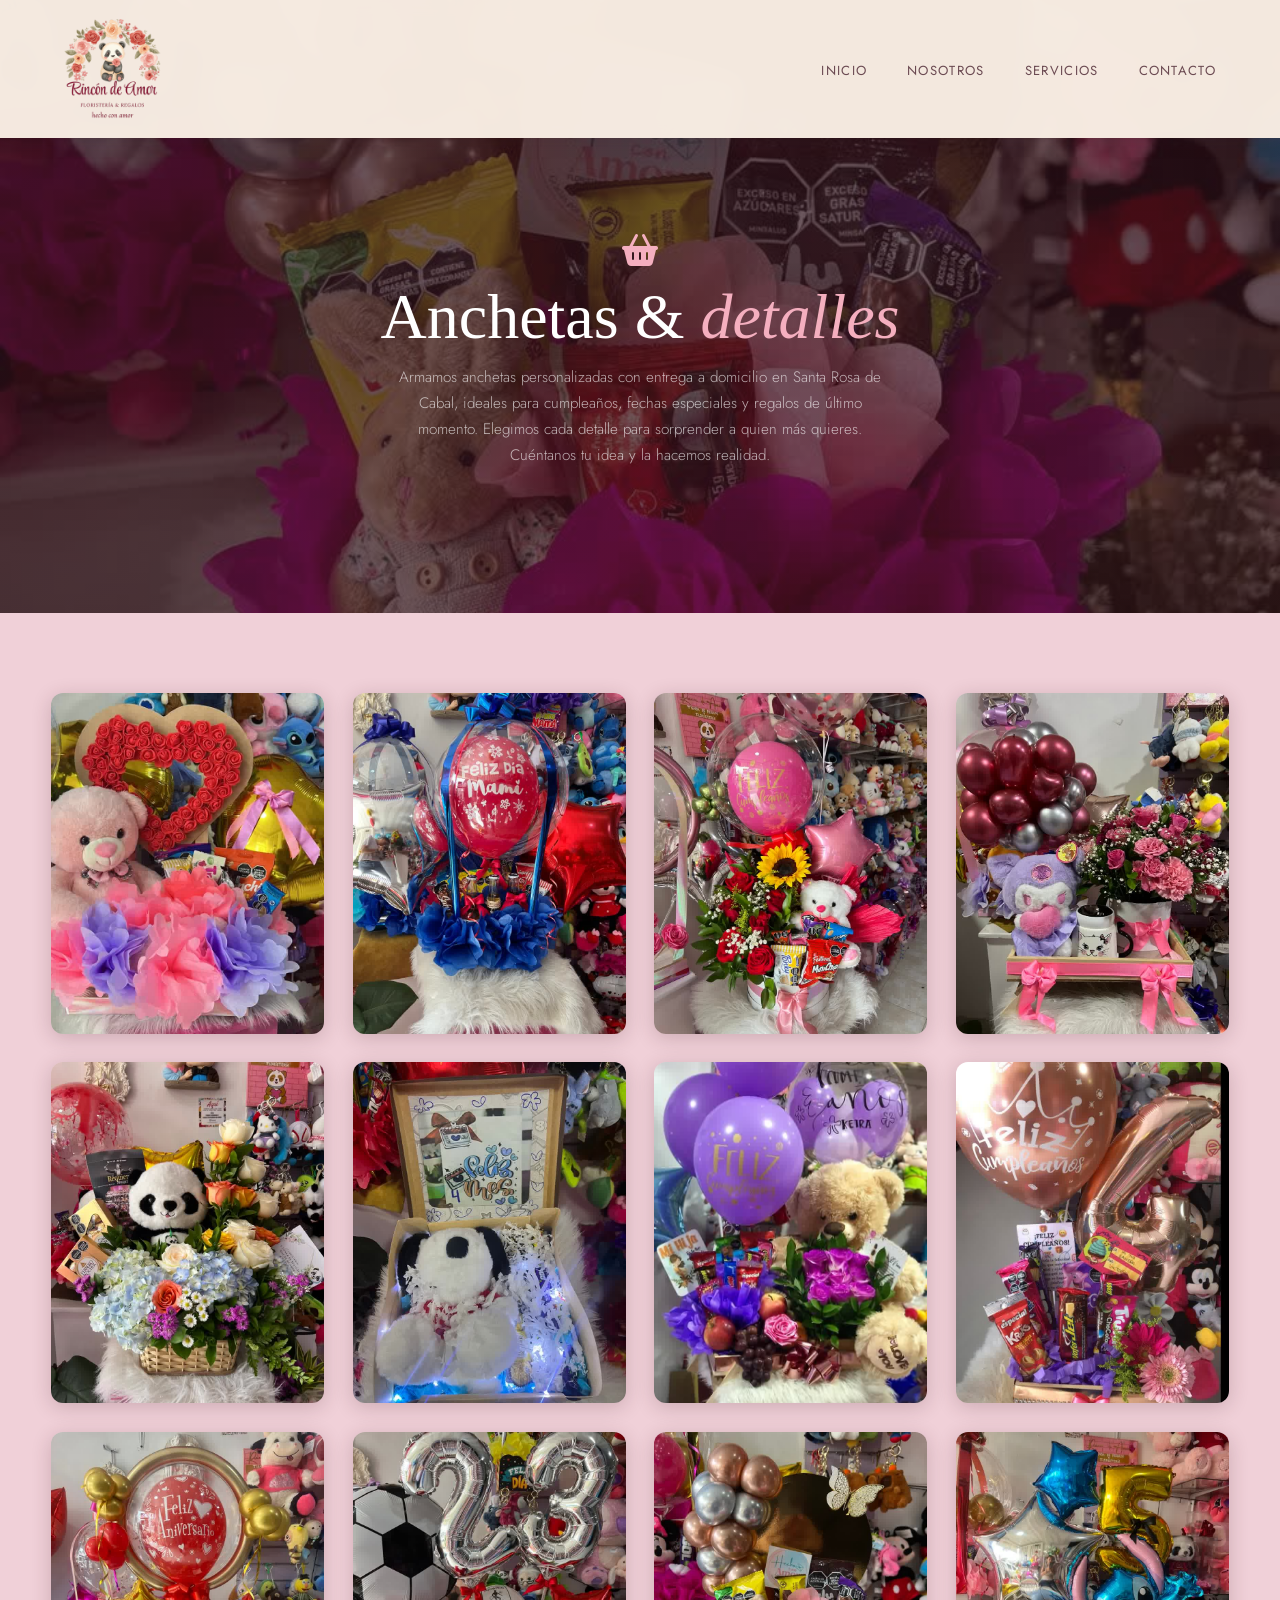
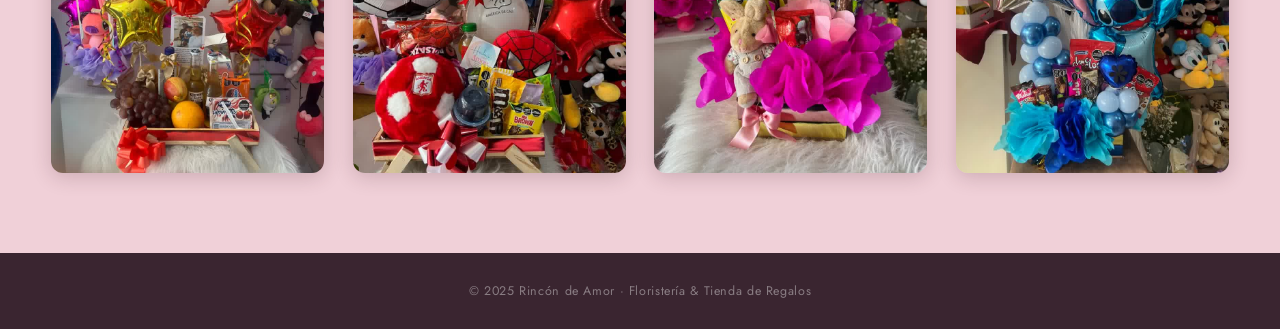
==== categorias/anchetas.html @ de3a8acf "Se mejora el tema SEO para mayor visibilidad para busquedas en google" ====
<!DOCTYPE html>
<html lang="es">
<head>
  <meta charset="UTF-8" />
  <meta name="viewport" content="width=device-width, initial-scale=1.0" />
  <title>Anchetas a Domicilio en Santa Rosa de Cabal | Rincón de Amor</title>
  <meta name="description" content="Anchetas personalizadas con entrega a domicilio en Santa Rosa de Cabal, ideales para cumpleaños, fechas especiales y regalos. Pide por WhatsApp." />
  <link rel="icon" type="image/png" href="../images/logo.png" />

  <!-- Open Graph -->
  <meta property="og:type" content="website" />
  <meta property="og:title" content="Anchetas a Domicilio en Santa Rosa de Cabal | Rincón de Amor" />
  <meta property="og:description" content="Anchetas personalizadas con entrega a domicilio en Santa Rosa de Cabal, ideales para cumpleaños, fechas especiales y regalos." />
  <meta property="og:image" content="../images/categorias/anchetas/heroanchetas.jpeg" />
  <meta property="og:locale" content="es_CO" />
  <link rel="preconnect" href="https://fonts.googleapis.com" />
  <link rel="preconnect" href="https://fonts.gstatic.com" crossorigin />
  <link href="https://fonts.googleapis.com/css2?family=Cormorant+Garamond:ital,wght@0,300;0,400;0,600;1,300;1,400&family=Jost:wght@300;400;500&display=swap" rel="stylesheet" />
  <link rel="stylesheet" href="https://cdnjs.cloudflare.com/ajax/libs/font-awesome/6.5.0/css/all.min.css" />
  <link rel="stylesheet" href="../css/styles.css" />
  <link rel="stylesheet" href="../css/categoria.css" />
</head>
<body>

  <nav class="navbar scrolled" id="navbar">
    <div class="nav-brand">
  <a href="../index.html">
    <img src="../images/logo.png" alt="Logo Rincón de Amor" class="nav-logo" />
  </a>
</div>
    <button class="nav-toggle" id="navToggle" aria-label="Abrir menú">
      <span></span><span></span><span></span>
    </button>
    <ul class="nav-links" id="navLinks">
      <li><a href="../index.html#inicio">Inicio</a></li>
      <li><a href="../index.html#nosotros">Nosotros</a></li>
      <li><a href="../index.html#servicios">Servicios</a></li>
      <li><a href="../index.html#contacto">Contacto</a></li>
    </ul>
  </nav>

  <section class="cat-hero">
  <img class="cat-hero-image" src="../images/categorias/anchetas/heroanchetas.jpeg" alt="Anchetas y detalles personalizados Rincón de Amor" />
    <div class="cat-hero-overlay"></div>
    <div class="cat-hero-content">
      <i class="fa-solid fa-basket-shopping cat-hero-icon"></i>
      <h1>Anchetas & <em>detalles</em></h1>
      <p>Armamos anchetas personalizadas con entrega a domicilio en Santa Rosa de Cabal, ideales para cumpleaños, fechas especiales y regalos de último momento. Elegimos cada detalle para sorprender a quien más quieres. Cuéntanos tu idea y la hacemos realidad.</p>
    </div>
  </section>

  <section class="cat-section">
    <div class="cat-grid">
      <div class="cat-card">
        <div class="cat-card-img">
          <img src="../images/categorias/anchetas/foto1.jpeg" alt="Ancheta 1" loading="lazy" />
        </div>
        <div class="cat-card-body">
          <a href="https://wa.me/573136529189?text=Hola%2C%20me%20interesa%20una%20ancheta%20similar%20a%20la%20que%20vi%20en%20su%20p%C3%A1gina%20web%0Ahttps%3A%2F%2Frincondeamor.netlify.app%2Ff%2Fa1" target="_blank" class="btn-hazlo">
            <i class="fab fa-whatsapp"></i> Hazlo realidad
          </a>
        </div>
      </div>
      <div class="cat-card">
        <div class="cat-card-img">
          <img src="../images/categorias/anchetas/foto2.jpeg" alt="Ancheta 2" loading="lazy" />
        </div>
        <div class="cat-card-body">
          <a href="https://wa.me/573136529189?text=Hola%2C%20me%20interesa%20una%20ancheta%20similar%20a%20la%20que%20vi%20en%20su%20p%C3%A1gina%20web%0Ahttps%3A%2F%2Frincondeamor.netlify.app%2Ff%2Fa2" target="_blank" class="btn-hazlo">
            <i class="fab fa-whatsapp"></i> Hazlo realidad
          </a>
        </div>
      </div>
      <div class="cat-card">
        <div class="cat-card-img">
          <img src="../images/categorias/anchetas/foto3.jpeg" alt="Ancheta 3" loading="lazy" />
        </div>
        <div class="cat-card-body">
          <a href="https://wa.me/573136529189?text=Hola%2C%20me%20interesa%20una%20ancheta%20similar%20a%20la%20que%20vi%20en%20su%20p%C3%A1gina%20web%0Ahttps%3A%2F%2Frincondeamor.netlify.app%2Ff%2Fa3" target="_blank" class="btn-hazlo">
            <i class="fab fa-whatsapp"></i> Hazlo realidad
          </a>
        </div>
      </div>
      <div class="cat-card">
        <div class="cat-card-img">
          <img src="../images/categorias/anchetas/foto4.jpeg" alt="Ancheta 4" loading="lazy" />
        </div>
        <div class="cat-card-body">
          <a href="https://wa.me/573136529189?text=Hola%2C%20me%20interesa%20una%20ancheta%20similar%20a%20la%20que%20vi%20en%20su%20p%C3%A1gina%20web%0Ahttps%3A%2F%2Frincondeamor.netlify.app%2Ff%2Fa4" target="_blank" class="btn-hazlo">
            <i class="fab fa-whatsapp"></i> Hazlo realidad
          </a>
        </div>
      </div>
      <div class="cat-card">
        <div class="cat-card-img">
          <img src="../images/categorias/anchetas/foto5.jpeg" alt="Ancheta 5" loading="lazy" />
        </div>
        <div class="cat-card-body">
          <a href="https://wa.me/573136529189?text=Hola%2C%20me%20interesa%20una%20ancheta%20similar%20a%20la%20que%20vi%20en%20su%20p%C3%A1gina%20web%0Ahttps%3A%2F%2Frincondeamor.netlify.app%2Ff%2Fa5" target="_blank" class="btn-hazlo">
            <i class="fab fa-whatsapp"></i> Hazlo realidad
          </a>
        </div>
      </div>
      <div class="cat-card">
        <div class="cat-card-img">
          <img src="../images/categorias/anchetas/foto6.jpeg" alt="Ancheta 6" loading="lazy" />
        </div>
        <div class="cat-card-body">
          <a href="https://wa.me/573136529189?text=Hola%2C%20me%20interesa%20una%20ancheta%20similar%20a%20la%20que%20vi%20en%20su%20p%C3%A1gina%20web%0Ahttps%3A%2F%2Frincondeamor.netlify.app%2Ff%2Fa6" target="_blank" class="btn-hazlo">
            <i class="fab fa-whatsapp"></i> Hazlo realidad
          </a>
        </div>
      </div>
      <div class="cat-card">
        <div class="cat-card-img">
          <img src="../images/categorias/anchetas/foto7.jpeg" alt="Ancheta 7" loading="lazy" />
        </div>
        <div class="cat-card-body">
          <a href="https://wa.me/573136529189?text=Hola%2C%20me%20interesa%20una%20ancheta%20similar%20a%20la%20que%20vi%20en%20su%20p%C3%A1gina%20web%0Ahttps%3A%2F%2Frincondeamor.netlify.app%2Ff%2Fa7" target="_blank" class="btn-hazlo">
            <i class="fab fa-whatsapp"></i> Hazlo realidad
          </a>
        </div>
      </div>
      <div class="cat-card">
        <div class="cat-card-img">
          <img src="../images/categorias/anchetas/foto8.jpeg" alt="Ancheta 8" loading="lazy" />
        </div>
        <div class="cat-card-body">
          <a href="https://wa.me/573136529189?text=Hola%2C%20me%20interesa%20una%20ancheta%20similar%20a%20la%20que%20vi%20en%20su%20p%C3%A1gina%20web%0Ahttps%3A%2F%2Frincondeamor.netlify.app%2Ff%2Fa8" target="_blank" class="btn-hazlo">
            <i class="fab fa-whatsapp"></i> Hazlo realidad
          </a>
        </div>
      </div>
      <div class="cat-card">
        <div class="cat-card-img">
          <img src="../images/categorias/anchetas/foto9.jpeg" alt="Ancheta 9" loading="lazy" />
        </div>
        <div class="cat-card-body">
          <a href="https://wa.me/573136529189?text=Hola%2C%20me%20interesa%20una%20ancheta%20similar%20a%20la%20que%20vi%20en%20su%20p%C3%A1gina%20web%0Ahttps%3A%2F%2Frincondeamor.netlify.app%2Ff%2Fa9" target="_blank" class="btn-hazlo">
            <i class="fab fa-whatsapp"></i> Hazlo realidad
          </a>
        </div>
      </div>
      <div class="cat-card">
        <div class="cat-card-img">
          <img src="../images/categorias/anchetas/foto10.jpeg" alt="Ancheta 10" loading="lazy" />
        </div>
        <div class="cat-card-body">
          <a href="https://wa.me/573136529189?text=Hola%2C%20me%20interesa%20una%20ancheta%20similar%20a%20la%20que%20vi%20en%20su%20p%C3%A1gina%20web%0Ahttps%3A%2F%2Frincondeamor.netlify.app%2Ff%2Fa10" target="_blank" class="btn-hazlo">
            <i class="fab fa-whatsapp"></i> Hazlo realidad
          </a>
        </div>
      </div>
      <div class="cat-card">
        <div class="cat-card-img">
          <img src="../images/categorias/anchetas/foto11.jpeg" alt="Ancheta 11" loading="lazy" />
        </div>
        <div class="cat-card-body">
          <a href="https://wa.me/573136529189?text=Hola%2C%20me%20interesa%20una%20ancheta%20similar%20a%20la%20que%20vi%20en%20su%20p%C3%A1gina%20web%0Ahttps%3A%2F%2Frincondeamor.netlify.app%2Ff%2Fa11" target="_blank" class="btn-hazlo">
            <i class="fab fa-whatsapp"></i> Hazlo realidad
          </a>
        </div>
      </div>
      <div class="cat-card">
        <div class="cat-card-img">
          <img src="../images/categorias/anchetas/foto12.jpeg" alt="Ancheta 12" loading="lazy" />
        </div>
        <div class="cat-card-body">
          <a href="https://wa.me/573136529189?text=Hola%2C%20me%20interesa%20una%20ancheta%20similar%20a%20la%20que%20vi%20en%20su%20p%C3%A1gina%20web%0Ahttps%3A%2F%2Frincondeamor.netlify.app%2Ff%2Fa12" target="_blank" class="btn-hazlo">
            <i class="fab fa-whatsapp"></i> Hazlo realidad
          </a>
        </div>
      </div>
    </div>
  </section>

  <footer class="footer">
    <p>© 2025 Rincón de Amor · Floristería & Tienda de Regalos</p>
  </footer>
  <script src="../js/main.js"></script>
</body>
</html>
---- css/styles.css ----
/* ============================================
   VARIABLES & RESET
============================================ */
:root {
  --pink-light:   #F4AFBF;
  --pink-mid:     #E08090;
  --terracota:    #C97070;
  --cream:        #FAF0E6;
  --dark:         #3A2530;
  --dark-soft:    #4e3340;
  --white:        #ffffff;
  --text-dark:    #2a1a20;
  --text-mid:     #6b4a52;

  --font-serif:   'Playfair Display', Georgia, serif;
  --font-sans:    'Jost', sans-serif;

  --transition:   0.3s ease;
  --radius:       12px;
  --shadow:       0 8px 32px rgba(58, 37, 48, 0.12);
}

*, *::before, *::after {
  margin: 0;
  padding: 0;
  box-sizing: border-box;
}

html {
  scroll-behavior: smooth;
  font-size: 16px;
}

body {
  font-family: var(--font-sans);
  background-color: var(--cream);
  color: var(--text-dark);
  overflow-x: hidden;
}

img {
  max-width: 100%;
  display: block;
}

a {
  text-decoration: none;
  color: inherit;
}

/* ============================================
   NAVBAR
============================================ */
.navbar {
  position: fixed;
  top: 0;
  left: 0;
  width: 100%;
  z-index: 1000;
  display: flex;
  align-items: center;
  justify-content: space-between;
  padding: 1.2rem 5%;
  background: transparent;
  transition: background var(--transition), box-shadow var(--transition);
}

.navbar.scrolled {
  background: rgba(250, 240, 230, 0.97);
  box-shadow: 0 2px 20px rgba(58, 37, 48, 0.1);
  backdrop-filter: blur(8px);
}

.nav-brand {
  display: flex;
  flex-direction: row;
  align-items: center;
  gap: 0.7rem;
}

.nav-logo {
  height: 100px;
  width: auto;
}

.nav-brand-text {
  display: flex;
  flex-direction: column;
  line-height: 1.1;
}

.brand-main {
  font-family: var(--font-serif);
  font-size: 1.4rem;
  font-weight: 600;
  color: var(--white);
  transition: color var(--transition);
}

.navbar.scrolled .brand-main {
  color: var(--dark);
}

.brand-sub {
  font-family: var(--font-sans);
  font-size: 0.65rem;
  font-weight: 300;
  letter-spacing: 0.12em;
  text-transform: uppercase;
  color: rgba(255,255,255,0.75);
  transition: color var(--transition);
}

.navbar.scrolled .brand-sub {
  color: var(--text-mid);
}

.nav-links {
  display: flex;
  list-style: none;
  gap: 2.5rem;
}

.nav-links a {
  font-family: var(--font-sans);
  font-size: 0.82rem;
  font-weight: 400;
  letter-spacing: 0.1em;
  text-transform: uppercase;
  color: rgba(255,255,255,0.85);
  transition: color var(--transition);
}

.navbar.scrolled .nav-links a {
  color: var(--text-mid);
}

.nav-links a:hover {
  color: var(--terracota);
}

/* Hamburguesa (móvil) */
.nav-toggle {
  display: none;
  flex-direction: column;
  gap: 5px;
  background: none;
  border: none;
  cursor: pointer;
  padding: 4px;
}

.nav-toggle span {
  display: block;
  width: 24px;
  height: 2px;
  background: var(--white);
  border-radius: 2px;
  transition: var(--transition);
}

.navbar.scrolled .nav-toggle span {
  background: var(--dark);
}

/* ============================================
   HERO
============================================ */
.hero {
  position: relative;
  min-height: 100vh;
  display: flex;
  align-items: center;
  justify-content: center;
  text-align: center;
  background-color: var(--dark);
  overflow: hidden;
  padding-bottom: 10rem;
}

.hero-image {
  position: absolute;
  inset: 0;
  width: 100%;
  height: 100%;
  object-fit: cover;
  z-index: 0;
  filter: brightness(0.75) saturate(0.85) sepia(0.2);
}

.hero-overlay {
  position: absolute;
  inset: 0;
  z-index: 1;
  background: linear-gradient(
    to bottom,
    rgba(58, 37, 48, 0.45) 0%,
    rgba(58, 37, 48, 0.25) 50%,
    rgba(58, 37, 48, 0.55) 100%
  );
}


.hero-content {
  position: relative;
  z-index: 3;
  color: var(--white);
  width: 100%;
  padding-top: 10rem;
  padding-left: 1.25rem;
  padding-right: 1.25rem;
}

.hero-eyebrow {
  font-family: var(--font-sans);
  font-size: 0.78rem;
  letter-spacing: 0.2em;
  text-transform: uppercase;
  color: var(--pink-light);
  margin-bottom: 1rem;
}

.hero-title {
  font-family: var(--font-serif);
  font-size: clamp(3.5rem, 10vw, 7rem);
  font-weight: 300;
  line-height: 1;
  margin-bottom: 1.2rem;
  color: var(--white);
}

.hero-title em {
  font-style: italic;
  color: var(--pink-light);
}

.hero-subtitle {
  font-family: var(--font-sans);
  font-size: 1rem;
  font-weight: 300;
  color: rgba(255,255,255,0.8);
  margin-bottom: 2.5rem;
  line-height: 1.7;
}

/* ============================================
   BOTONES
============================================ */
.btn-whatsapp {
  display: inline-flex;
  align-items: center;
  gap: 0.6rem;
  padding: 0.85rem 2rem;
  background: #25D366;
  color: var(--white);
  border-radius: 50px;
  font-family: var(--font-sans);
  font-size: 0.9rem;
  font-weight: 500;
  letter-spacing: 0.05em;
  transition: transform var(--transition), box-shadow var(--transition);
  box-shadow: 0 4px 20px rgba(37, 211, 102, 0.35);
}

.btn-whatsapp:hover {
  transform: translateY(-2px);
  box-shadow: 0 8px 28px rgba(37, 211, 102, 0.45);
}

.btn-instagram {
  display: inline-flex;
  align-items: center;
  gap: 0.6rem;
  padding: 0.85rem 2rem;
  background: linear-gradient(135deg, #f09433, #e6683c, #dc2743, #cc2366, #bc1888);
  color: var(--white);
  border-radius: 50px;
  font-family: var(--font-sans);
  font-size: 0.9rem;
  font-weight: 500;
  letter-spacing: 0.05em;
  transition: transform var(--transition), box-shadow var(--transition);
  box-shadow: 0 4px 20px rgba(220, 39, 67, 0.3);
}

.btn-instagram:hover {
  transform: translateY(-2px);
  box-shadow: 0 8px 28px rgba(220, 39, 67, 0.4);
}

/* ============================================
   SECCIONES — BASE
============================================ */
.container {
  max-width: 900px;
  margin: 0 auto;
  padding: 0 5%;
  text-align: center;
}

.section-tag {
  display: inline-block;
  font-family: var(--font-sans);
  font-size: 0.72rem;
  font-weight: 500;
  letter-spacing: 0.2em;
  text-transform: uppercase;
  color: var(--terracota);
  margin-bottom: 0.8rem;
}

.section-tag.light {
  color: var(--pink-light);
}

.section-title {
  font-family: var(--font-serif);
  font-size: clamp(2rem, 5vw, 3rem);
  font-weight: 300;
  line-height: 1.2;
  color: var(--dark);
  margin-bottom: 1.2rem;
}

.section-title.light {
  color: var(--white);
}

.section-title em {
  font-style: italic;
  color: var(--terracota);
}

.section-title.light em {
  color: var(--pink-light);
}

.section-text {
  font-family: var(--font-sans);
  font-size: 1rem;
  font-weight: 300;
  line-height: 1.9;
  color: var(--text-mid);
  max-width: 600px;
  margin: 0 auto;
}

/* ============================================
   NOSOTROS
============================================ */
.nosotros {
  padding: 7rem 0;
  background: #F0D0D8;
}

.nosotros .section-tag {
  color: #8B3A52;
}

.nosotros .section-title {
  color: #3A1520;
}

.nosotros .section-title em {
  color: #8B3A52;
}

.nosotros .section-text {
  color: #5C2A36;
}

/* ============================================
   GALERÍA
============================================ */
.galeria {
  padding: 7rem 0;
  background: var(--dark);
}

.galeria-grid {
  margin-top: 3.5rem;
  display: grid;
  grid-template-columns: repeat(auto-fill, minmax(280px, 1fr));
  gap: 1rem;
  padding: 0 3%;
}

.galeria-placeholder {
  grid-column: 1 / -1;
  text-align: center;
  color: rgba(255,255,255,0.3);
  font-size: 1.2rem;
  padding: 4rem 0;
}

.galeria-item {
  position: relative;
  overflow: hidden;
  border-radius: var(--radius);
  aspect-ratio: 4/5;
  cursor: pointer;
}

.galeria-item img {
  width: 100%;
  height: 100%;
  object-fit: cover;
  transition: transform 0.5s ease;
}

.galeria-item:hover img {
  transform: scale(1.05);
}

.galeria-item-overlay {
  position: absolute;
  inset: 0;
  background: linear-gradient(to top, rgba(58,37,48,0.6) 0%, transparent 60%);
  opacity: 0;
  transition: opacity var(--transition);
}

.galeria-item:hover .galeria-item-overlay {
  opacity: 1;
}

/* ============================================
   SERVICIOS
============================================ */
.servicios {
  padding: 7rem 0;
  background: #C27A8A;
}

.servicios .section-tag {
  color: #231220;
}

.servicios .section-title {
  color: #FAF0E6;
}

.servicios .section-title em {
  color: #3A1520;
}

.servicios-grid {
  display: grid;
  grid-template-columns: repeat(3, 1fr);
  gap: 1.5rem;
  margin-top: 3.5rem;
  padding: 0 4%;
  max-width: 1100px;
  margin-left: auto;
  margin-right: auto;
}

.servicio-card {
  position: relative;
  height: 400px;
  border-radius: var(--radius);
  overflow: hidden;
  cursor: pointer;
  display: block;
  color: inherit;
  text-decoration: none;
}

.servicio-card-bg {
  position: absolute;
  inset: 0;
  background-color: #3A1520;
  background-size: cover;
  background-position: center;
  transition: transform 0.6s ease;
}

.servicio-card:hover .servicio-card-bg {
  transform: scale(1.05);
}

.servicio-card-overlay {
  position: absolute;
  inset: 0;
  background: linear-gradient(
    to top,
    rgba(58, 21, 32, 0.95) 0%,
    rgba(58, 21, 32, 0.4) 50%,
    rgba(58, 21, 32, 0.1) 100%
  );
  transition: background 0.4s ease;
}

.servicio-card:hover .servicio-card-overlay {
  background: rgba(58, 21, 32, 0.78);
}

.servicio-card-content {
  position: absolute;
  inset: 0;
  display: flex;
  flex-direction: column;
  justify-content: flex-end;
  padding: 2rem;
  color: var(--white);
}

.servicio-card-content i {
  font-size: 2rem;
  color: var(--pink-light);
  margin-bottom: 0.8rem;
  opacity: 0;
  transform: translateY(8px);
  transition: opacity 0.4s ease, transform 0.4s ease;
}

.servicio-card:hover .servicio-card-content i {
  opacity: 1;
  transform: translateY(0);
}

.servicio-card-content h3 {
  font-family: var(--font-serif);
  font-size: 1.5rem;
  font-weight: 600;
  color: var(--white);
  margin-bottom: 0.5rem;
  line-height: 1.2;
}

.servicio-card-desc {
  font-family: var(--font-sans);
  font-size: 0.88rem;
  font-weight: 300;
  color: rgba(255, 255, 255, 0.8);
  line-height: 1.6;
  max-height: 0;
  overflow: hidden;
  opacity: 0;
  margin-bottom: 0;
  transition: max-height 0.4s ease, opacity 0.4s ease, margin-bottom 0.4s ease;
}

.servicio-card:hover .servicio-card-desc {
  max-height: 80px;
  opacity: 1;
  margin-bottom: 1.2rem;
}

.card-link {
  display: inline-flex;
  align-items: center;
  gap: 0.4rem;
  font-family: var(--font-sans);
  font-size: 0.78rem;
  font-weight: 500;
  letter-spacing: 0.08em;
  text-transform: uppercase;
  color: var(--pink-light);
  border: 1px solid rgba(244, 175, 191, 0.6);
  padding: 0.5rem 1.2rem;
  border-radius: 50px;
  width: fit-content;
  opacity: 0;
  transform: translateY(8px);
  transition: opacity 0.4s ease, transform 0.4s ease, background 0.3s ease, gap 0.3s ease;
}

.servicio-card:hover .card-link {
  opacity: 1;
  transform: translateY(0);
}

.servicio-card:hover .card-link:hover {
  background: rgba(244, 175, 191, 0.15);
  gap: 0.7rem;
}

@media (max-width: 768px) {
  .servicios-grid {
    grid-template-columns: 1fr;
    padding: 0 5%;
  }

  .servicio-card {
    height: 320px;
  }

  /* En móvil no hay hover: mostramos siempre el estado que en desktop
     aparece al pasar el cursor, para indicar que las tarjetas son tocables */
  .servicio-card-overlay {
    background: rgba(58, 21, 32, 0.78);
  }

  .servicio-card-content i {
    opacity: 1;
    transform: translateY(0);
  }

  .servicio-card-desc {
    max-height: 80px;
    opacity: 1;
    margin-bottom: 1.2rem;
  }

  .card-link {
    opacity: 1;
    transform: translateY(0);
  }
}

/* ============================================
   CONTACTO
============================================ */
.contacto {
  padding: 7rem 0;
  background: linear-gradient(135deg, #7B2D42 0%, #4E1A2A 100%);
}

.contacto .section-tag {
  color: var(--pink-light);
}

.contacto .section-title {
  color: var(--white);
}

.contacto .section-title em {
  color: var(--pink-light);
  font-style: italic;
}

.contacto .section-text {
  color: rgba(255, 255, 255, 0.75);
}

.contacto-btns {
  display: flex;
  gap: 1rem;
  justify-content: center;
  flex-wrap: wrap;
  margin-top: 2.5rem;
}

/* ============================================
   RESEÑAS
============================================ */
.resenas {
  padding: 7rem 0;
  background: var(--cream);
  text-align: center;
}

.resenas-inner {
  max-width: 640px;
  margin: 0 auto;
  padding: 0 5%;
}

.resenas-estrellas {
  display: flex;
  justify-content: center;
  gap: 0.6rem;
  margin-bottom: 1.6rem;
  font-size: 1.9rem;
  color: #E8B341;
}

.resenas-estrellas i {
  opacity: 0;
  transform: translateY(12px) scale(0.6);
}

/* Animación de entrada de las estrellas una por una */
.resenas.animate .resenas-estrellas i {
  animation: estrella-in 0.5s ease forwards;
}

.resenas.animate .resenas-estrellas i:nth-child(1) { animation-delay: 0.1s; }
.resenas.animate .resenas-estrellas i:nth-child(2) { animation-delay: 0.25s; }
.resenas.animate .resenas-estrellas i:nth-child(3) { animation-delay: 0.4s; }
.resenas.animate .resenas-estrellas i:nth-child(4) { animation-delay: 0.55s; }
.resenas.animate .resenas-estrellas i:nth-child(5) { animation-delay: 0.7s; }

@keyframes estrella-in {
  to {
    opacity: 1;
    transform: translateY(0) scale(1);
  }
}

.btn-resena {
  display: inline-flex;
  align-items: center;
  gap: 0.7rem;
  margin-top: 2.5rem;
  padding: 0.95rem 2.2rem;
  font-family: var(--font-sans);
  font-size: 0.95rem;
  font-weight: 500;
  color: var(--white);
  background: var(--pink-mid);
  border-radius: 50px;
  box-shadow: var(--shadow);
  transition: background var(--transition), transform var(--transition);
}

.btn-resena:hover {
  background: var(--terracota);
  transform: translateY(-3px);
}

.btn-resena i {
  font-size: 1.1rem;
}

/* ============================================
   FOOTER
============================================ */
.footer {
  background: var(--dark);
  color: rgba(255,255,255,0.4);
  text-align: center;
  padding: 1.8rem 5%;
  font-family: var(--font-sans);
  font-size: 0.78rem;
  letter-spacing: 0.05em;
}

/* ============================================
   RESPONSIVE — MÓVIL
============================================ */
@media (max-width: 768px) {
  .nav-toggle {
    display: flex;
  }

  .nav-links {
    position: fixed;
    top: 0;
    right: -100%;
    height: 100vh;
    width: 70%;
    max-width: 300px;
    background: var(--cream);
    flex-direction: column;
    justify-content: center;
    align-items: center;
    gap: 2.5rem;
    transition: right 0.4s ease;
    box-shadow: -4px 0 30px rgba(58,37,48,0.15);
  }

  .nav-links.open {
    right: 0;
  }

  .nav-links a {
    color: var(--text-mid);
    font-size: 1rem;
  }

  .servicios-grid {
    grid-template-columns: 1fr 1fr;
  }

  .galeria-grid {
    grid-template-columns: 1fr 1fr;
  }
}

@media (max-width: 480px) {
  .servicios-grid {
    grid-template-columns: 1fr;
  }

  .galeria-grid {
    grid-template-columns: 1fr;
  }
}
/* ============================================
   CONTACTO — LAYOUT DOS COLUMNAS
============================================ */
.contacto-inner {
  display: grid;
  grid-template-columns: 1fr 1fr;
  min-height: 480px;
  padding-right: 2rem;
}

.contacto-info {
  padding: 5rem;
  display: flex;
  flex-direction: column;
  justify-content: center;
  gap: 1.2rem;
}

.contacto-info .section-title {
  text-align: left;
  color: var(--white);
}

.contacto-info .section-title em {
  color: var(--pink-light);
}

.contacto-info .section-tag {
  text-align: left;
  color: var(--pink-light);
}

.contacto-info .section-text {
  text-align: left;
  color: rgba(255, 255, 255, 0.75);
  margin: 0;
}

.contacto-btns {
  display: flex;
  gap: 1rem;
  flex-wrap: wrap;
  margin-top: 0.5rem;
}

.contacto-mapa {
  position: relative;
  min-height: 480px;
  padding: 2rem;
}

.contacto-mapa iframe {
  position: relative;
  width: 100%;
  height: 100%;
  min-height: 440px;
  border-radius: 12px;
  filter: saturate(0.9) contrast(1.05);
}

@media (max-width: 768px) {
  .contacto-inner {
    grid-template-columns: 1fr;
  }

  .contacto-info {
    padding: 4rem 2rem;
  }

  .contacto-mapa {
    min-height: 320px;
  }

  .resenas {
    padding: 5rem 0;
  }

  .resenas-estrellas {
    font-size: 1.55rem;
    gap: 0.45rem;
  }
}

/* ============================================
   NOSOTROS — LAYOUT DOS COLUMNAS
============================================ */
.nosotros-inner {
  display: grid;
  grid-template-columns: 1fr 1fr;
  min-height: 480px;
}

.nosotros-imagen {
  overflow: hidden;
  padding: 2rem 0 2rem 2rem;
}

.nosotros-imagen img {
  width: 100%;
  height: 100%;
  object-fit: cover;
  display: block;
  transition: transform 0.6s ease;
}

.nosotros-imagen:hover img {
  transform: scale(1.03);
}

.nosotros-texto {
  padding: 5rem;
  display: flex;
  flex-direction: column;
  justify-content: center;
  gap: 1.2rem;
}

.nosotros-texto .section-title {
  text-align: left;
}

.nosotros-texto .section-tag {
  text-align: left;
}

.nosotros-texto .section-text {
  text-align: left;
  margin: 0;
}

@media (max-width: 768px) {
  .nosotros-inner {
    grid-template-columns: 1fr;
  }

  .nosotros-imagen {
    min-height: 300px;
    padding: 0;
  }

  .nosotros-texto {
    padding: 3rem 2rem;
  }
}
---- css/categoria.css ----
/* ============================================
   NAVBAR EN SUBPÁGINAS
============================================ */
.navbar.scrolled .brand-main { color: var(--dark); }
.navbar.scrolled .brand-sub  { color: var(--text-mid); }
.navbar.scrolled .nav-links a { color: var(--text-mid); }
.navbar.scrolled .nav-toggle span { background: var(--dark); }

.nav-brand a {
  text-decoration: none;
  display: flex;
  flex-direction: row;
  align-items: center;
  gap: 0.7rem;
}

/* ============================================
   HERO CATEGORÍA
============================================ */
.cat-hero {
  position: relative;
  min-height: 42vh;
  display: flex;
  align-items: center;
  justify-content: center;
  text-align: center;
  background: linear-gradient(135deg, #7B2D42 0%, #3A1520 100%);
  padding-top: 6rem;
  padding-bottom: 3rem;
}
.cat-hero-image {
  position: absolute;
  inset: 0;
  width: 100%;
  height: 100%;
  object-fit: cover;
  z-index: 0;
  filter: brightness(0.6) saturate(0.85);
}

.cat-hero-overlay {
  position: absolute;
  inset: 0;
  background: linear-gradient(135deg, rgba(58,21,32,0.6) 0%, rgba(78,26,42,0.4) 100%);
}

.cat-hero-content {
  position: relative;
  z-index: 1;
  color: var(--white);
  padding: 6rem 1.5rem;
}

.cat-hero-icon {
  font-size: 2rem;
  color: var(--pink-light);
  display: block;
  margin-bottom: 1rem;
}

.cat-hero-content h1 {
  font-family: var(--font-serif);
  font-size: clamp(2.2rem, 6vw, 4rem);
  font-weight: 300;
  line-height: 1.1;
  margin-bottom: 0.8rem;
  color: var(--white);
}

.cat-hero-content h1 em {
  font-style: italic;
  color: var(--pink-light);
}

.cat-hero-content p {
  font-family: var(--font-sans);
  font-size: 0.95rem;
  font-weight: 300;
  color: rgba(255,255,255,0.65);
  max-width: 500px;
  margin: 0 auto;
  line-height: 1.7;
}

.btn-catalogo {
  display: inline-flex;
  align-items: center;
  justify-content: center;
  gap: 0.5rem;
  margin-top: 1.5rem;
  padding: 0.85rem 1.8rem;
  background: #C97070;
  color: var(--white);
  border-radius: 50px;
  font-family: var(--font-sans);
  font-size: 0.9rem;
  font-weight: 500;
  letter-spacing: 0.05em;
  text-decoration: none;
  transition: background 0.3s ease;
}

.btn-catalogo:hover {
  background: #B25A5A;
}

/* ============================================
   GRID DE TARJETAS
============================================ */
.cat-section {
  padding: 5rem 4%;
  background: #F0D0D8;
}

.cat-grid {
  display: grid;
  grid-template-columns: repeat(auto-fill, minmax(260px, 1fr));
  gap: 1.8rem;
  max-width: 1200px;
  margin: 0 auto;
}

.cat-card {
  border-radius: var(--radius);
  overflow: hidden;
  box-shadow: 0 4px 20px rgba(58, 21, 32, 0.2);
  transition: transform var(--transition), box-shadow var(--transition);
  position: relative;
  aspect-ratio: 4/5;
  cursor: pointer;
}

.cat-card:hover {
  transform: translateY(-5px);
  box-shadow: 0 12px 32px rgba(58, 21, 32, 0.35);
}

.cat-card-img {
  width: 100%;
  height: 100%;
  overflow: hidden;
}

.cat-card-img img {
  width: 100%;
  height: 100%;
  object-fit: cover;
  transition: transform 0.6s ease;
}

.cat-card:hover .cat-card-img img {
  transform: scale(1.06);
}

.cat-card-body {
  position: absolute;
  inset: 0;
  display: flex;
  flex-direction: column;
  align-items: center;
  justify-content: center;
  background: rgba(58, 21, 32, 0);
  transition: background 0.4s ease;
}

.cat-card:hover .cat-card-body {
  background: rgba(58, 21, 32, 0.65);
}

.btn-hazlo {
  display: inline-flex;
  align-items: center;
  justify-content: center;
  gap: 0.5rem;
  padding: 0.85rem 1.8rem;
  background: #25D366;
  color: var(--white);
  border-radius: 50px;
  font-family: var(--font-sans);
  font-size: 0.9rem;
  font-weight: 500;
  letter-spacing: 0.05em;
  box-shadow: 0 4px 20px rgba(37, 211, 102, 0.4);
  opacity: 0;
  transform: translateY(12px);
  transition: opacity 0.4s ease, transform 0.4s ease, box-shadow 0.3s ease;
}

.cat-card:hover .btn-hazlo {
  opacity: 1;
  transform: translateY(0);
}

.btn-hazlo:hover {
  box-shadow: 0 8px 28px rgba(37, 211, 102, 0.55);
}

/* ============================================
   RESPONSIVE
============================================ */
@media (max-width: 768px) {
  .cat-grid {
    grid-template-columns: 1fr 1fr;
    gap: 1rem;
  }
}

@media (max-width: 480px) {
  .cat-grid {
    grid-template-columns: 1fr;
  }
}
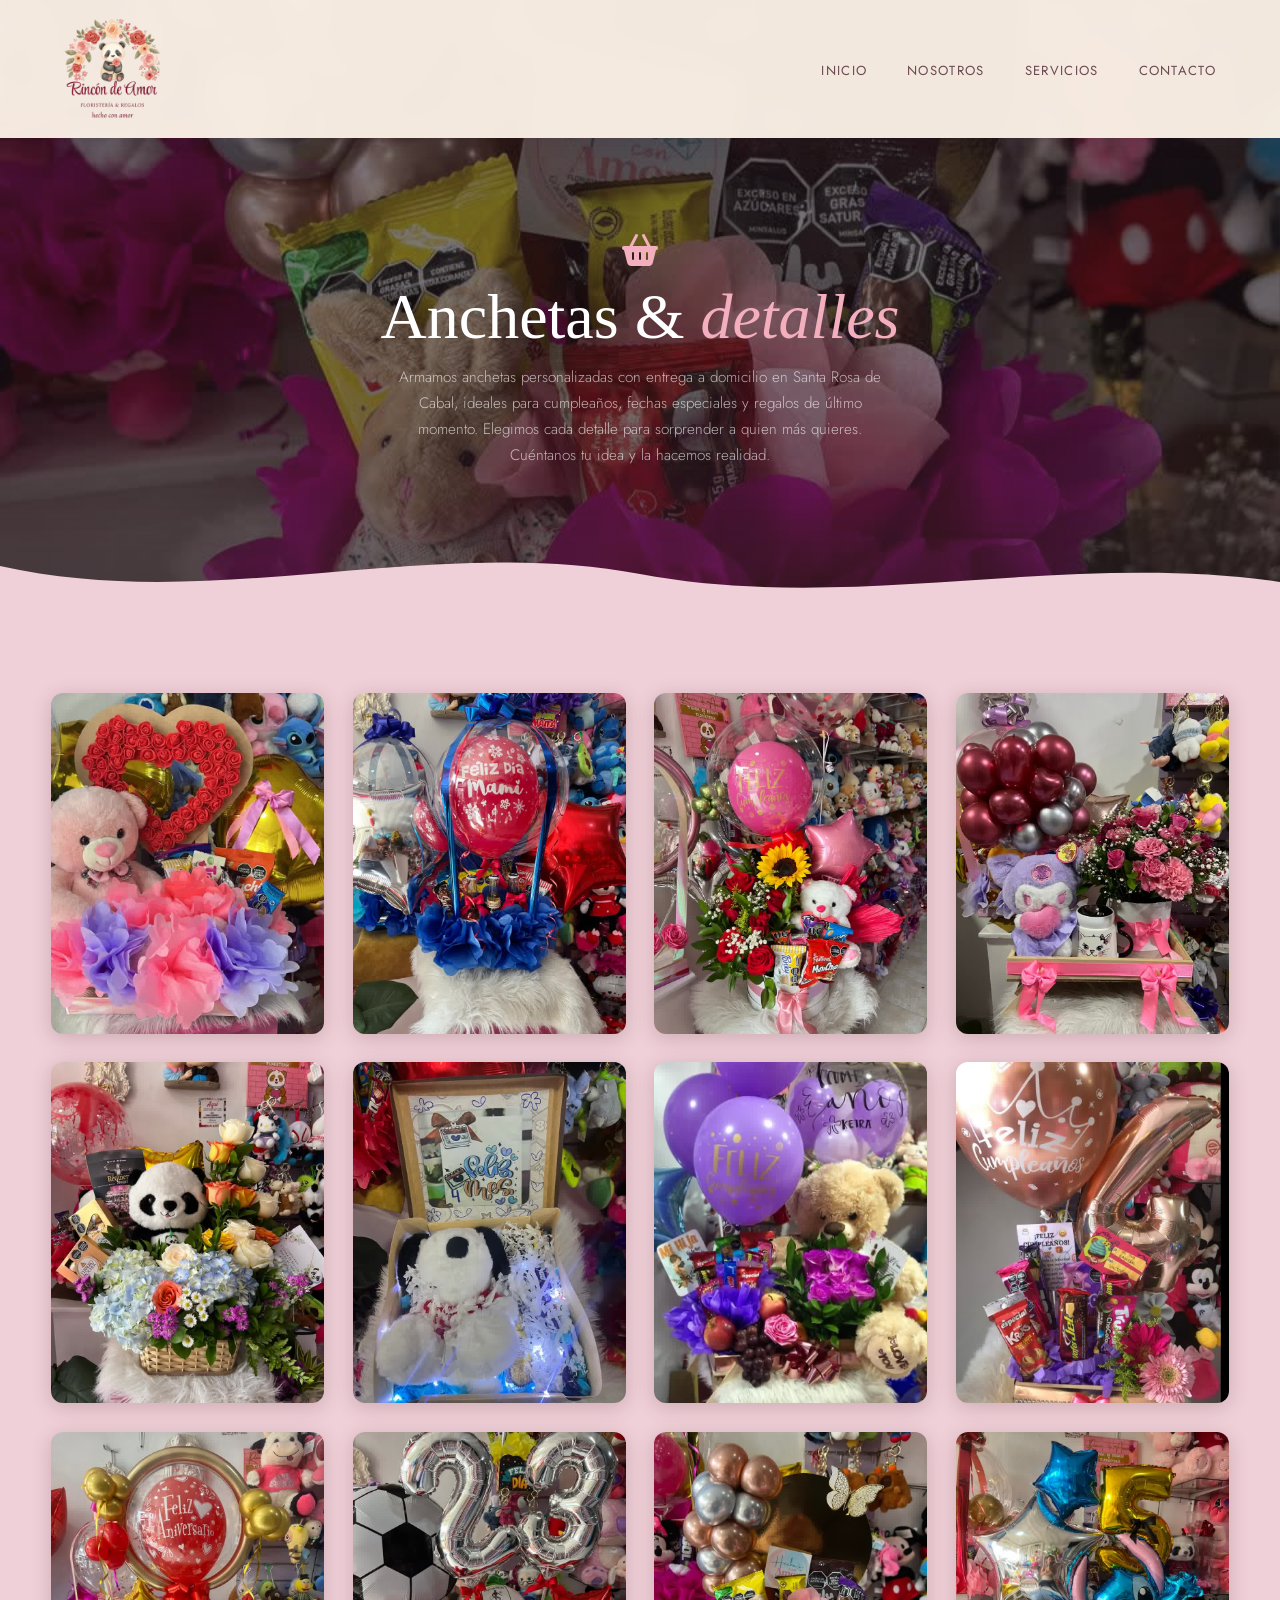
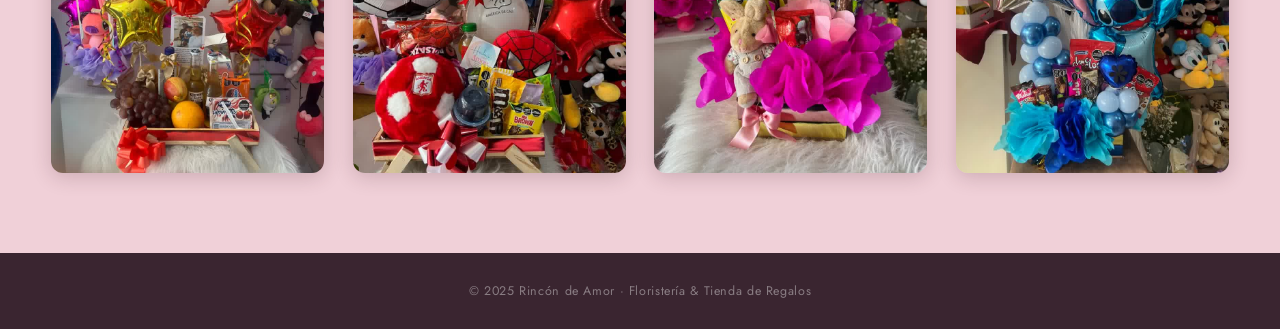
==== commit c597cd16: "Aplicación de  Hero con parallax sutil y futuras ediciones en las subpáginas" ====
--- a/categorias/anchetas.html
+++ b/categorias/anchetas.html
@@ -46,6 +46,11 @@
       <i class="fa-solid fa-basket-shopping cat-hero-icon"></i>
       <h1>Anchetas & <em>detalles</em></h1>
       <p>Armamos anchetas personalizadas con entrega a domicilio en Santa Rosa de Cabal, ideales para cumpleaños, fechas especiales y regalos de último momento. Elegimos cada detalle para sorprender a quien más quieres. Cuéntanos tu idea y la hacemos realidad.</p>
+    </div>
+    <div class="wave-divider wave-to-cat-section" aria-hidden="true">
+      <svg viewBox="0 0 1440 100" preserveAspectRatio="none" xmlns="http://www.w3.org/2000/svg">
+        <path d="M0,40 C240,100 480,0 720,50 C960,100 1200,20 1440,60 L1440,100 L0,100 Z"/>
+      </svg>
     </div>
   </section>
 
--- a/css/styles.css
+++ b/css/styles.css
@@ -49,7 +49,47 @@
 }
 
 /* ============================================
-   NAVBAR
+    WAVE DIVIDERS
+============================================ */
+.wave-divider {
+  position: absolute;
+  bottom: -1px;
+  left: 0;
+  width: 100%;
+  line-height: 0;
+  z-index: 2;
+  pointer-events: none;
+}
+
+.wave-divider svg {
+  width: 100%;
+  height: 80px;
+  display: block;
+}
+
+.hero,
+.nosotros,
+.galeria,
+.servicios,
+.contacto {
+  position: relative;
+  overflow: hidden;
+}
+
+.wave-to-nosotros svg path { fill: #F0D0D8; }
+.wave-to-galeria svg path  { fill: var(--dark); }
+.wave-to-servicios svg path { fill: #C27A8A; }
+.wave-to-contacto svg path  { fill: #7B2D42; }
+.wave-to-resenas svg path   { fill: var(--cream); }
+
+@media (max-width: 768px) {
+  .wave-divider svg {
+    height: 50px;
+  }
+}
+
+/* ============================================
+    NAVBAR
 ============================================ */
 .navbar {
   position: fixed;
@@ -182,10 +222,12 @@
   position: absolute;
   inset: 0;
   width: 100%;
-  height: 100%;
+  height: 120%;
   object-fit: cover;
   z-index: 0;
   filter: brightness(0.75) saturate(0.85) sepia(0.2);
+  will-change: transform;
+  top: 0;
 }
 
 .hero-overlay {
@@ -614,7 +656,7 @@
 ============================================ */
 .contacto {
   padding: 7rem 0;
-  background: linear-gradient(135deg, #7B2D42 0%, #4E1A2A 100%);
+  background: linear-gradient(to bottom, #7B2D42 0%, #4E1A2A 100%);
 }
 
 .contacto .section-tag {
--- a/css/categoria.css
+++ b/css/categoria.css
@@ -1,5 +1,21 @@
 /* ============================================
-   NAVBAR EN SUBPÁGINAS
+    CAT-HERO — PARALLAX & WAVE
+============================================ */
+.cat-hero {
+  position: relative;
+  overflow: hidden;
+}
+
+.cat-hero-image {
+  height: 120%;
+  will-change: transform;
+  top: 0;
+}
+
+.wave-to-cat-section svg path { fill: #F0D0D8; }
+
+/* ============================================
+    NAVBAR EN SUBPÁGINAS
 ============================================ */
 .navbar.scrolled .brand-main { color: var(--dark); }
 .navbar.scrolled .brand-sub  { color: var(--text-mid); }
@@ -24,7 +40,7 @@
   align-items: center;
   justify-content: center;
   text-align: center;
-  background: linear-gradient(135deg, #7B2D42 0%, #3A1520 100%);
+  background: linear-gradient(to bottom, #7B2D42 0%, #3A1520 100%);
   padding-top: 6rem;
   padding-bottom: 3rem;
 }
@@ -80,28 +96,6 @@
   max-width: 500px;
   margin: 0 auto;
   line-height: 1.7;
-}
-
-.btn-catalogo {
-  display: inline-flex;
-  align-items: center;
-  justify-content: center;
-  gap: 0.5rem;
-  margin-top: 1.5rem;
-  padding: 0.85rem 1.8rem;
-  background: #C97070;
-  color: var(--white);
-  border-radius: 50px;
-  font-family: var(--font-sans);
-  font-size: 0.9rem;
-  font-weight: 500;
-  letter-spacing: 0.05em;
-  text-decoration: none;
-  transition: background 0.3s ease;
-}
-
-.btn-catalogo:hover {
-  background: #B25A5A;
 }
 
 /* ============================================
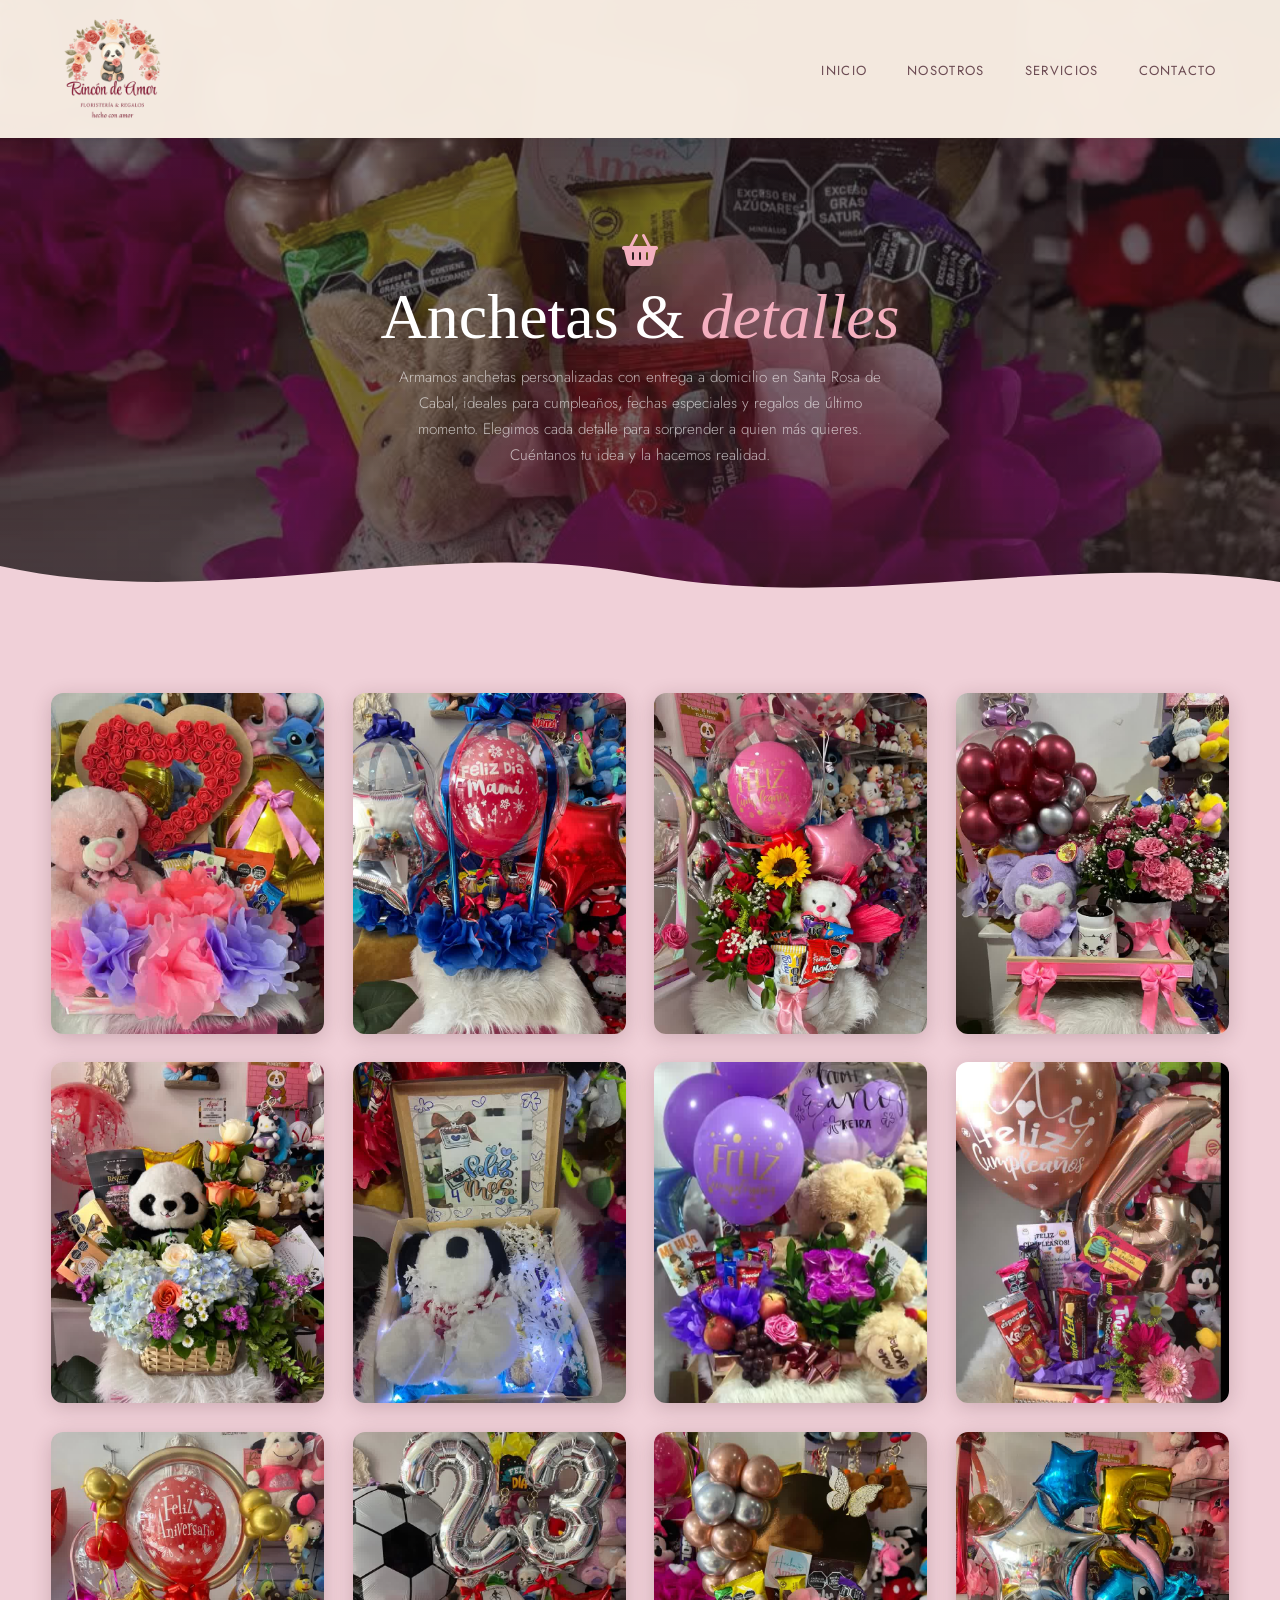
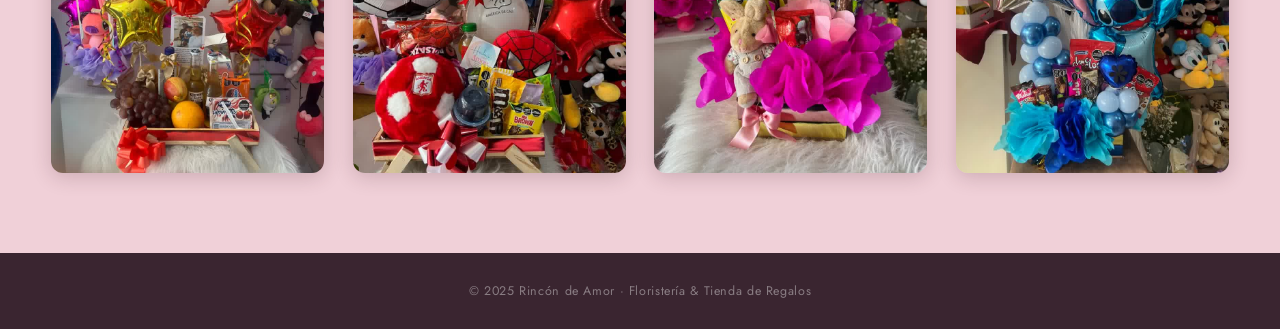
==== commit 3235e43e: "Se añanden animaciones para mejor transición" ====
--- a/categorias/anchetas.html
+++ b/categorias/anchetas.html
@@ -42,7 +42,7 @@
   <section class="cat-hero">
   <img class="cat-hero-image" src="../images/categorias/anchetas/heroanchetas.jpeg" alt="Anchetas y detalles personalizados Rincón de Amor" />
     <div class="cat-hero-overlay"></div>
-    <div class="cat-hero-content">
+    <div class="cat-hero-content reveal">
       <i class="fa-solid fa-basket-shopping cat-hero-icon"></i>
       <h1>Anchetas & <em>detalles</em></h1>
       <p>Armamos anchetas personalizadas con entrega a domicilio en Santa Rosa de Cabal, ideales para cumpleaños, fechas especiales y regalos de último momento. Elegimos cada detalle para sorprender a quien más quieres. Cuéntanos tu idea y la hacemos realidad.</p>
@@ -56,7 +56,7 @@
 
   <section class="cat-section">
     <div class="cat-grid">
-      <div class="cat-card">
+      <div class="cat-card reveal-scale reveal-delay-1">
         <div class="cat-card-img">
           <img src="../images/categorias/anchetas/foto1.jpeg" alt="Ancheta 1" loading="lazy" />
         </div>
@@ -66,7 +66,7 @@
           </a>
         </div>
       </div>
-      <div class="cat-card">
+      <div class="cat-card reveal-scale reveal-delay-2">
         <div class="cat-card-img">
           <img src="../images/categorias/anchetas/foto2.jpeg" alt="Ancheta 2" loading="lazy" />
         </div>
@@ -76,7 +76,7 @@
           </a>
         </div>
       </div>
-      <div class="cat-card">
+      <div class="cat-card reveal-scale reveal-delay-3">
         <div class="cat-card-img">
           <img src="../images/categorias/anchetas/foto3.jpeg" alt="Ancheta 3" loading="lazy" />
         </div>
@@ -86,7 +86,7 @@
           </a>
         </div>
       </div>
-      <div class="cat-card">
+      <div class="cat-card reveal-scale reveal-delay-4">
         <div class="cat-card-img">
           <img src="../images/categorias/anchetas/foto4.jpeg" alt="Ancheta 4" loading="lazy" />
         </div>
@@ -96,7 +96,7 @@
           </a>
         </div>
       </div>
-      <div class="cat-card">
+      <div class="cat-card reveal-scale reveal-delay-1">
         <div class="cat-card-img">
           <img src="../images/categorias/anchetas/foto5.jpeg" alt="Ancheta 5" loading="lazy" />
         </div>
@@ -106,7 +106,7 @@
           </a>
         </div>
       </div>
-      <div class="cat-card">
+      <div class="cat-card reveal-scale reveal-delay-2">
         <div class="cat-card-img">
           <img src="../images/categorias/anchetas/foto6.jpeg" alt="Ancheta 6" loading="lazy" />
         </div>
@@ -116,7 +116,7 @@
           </a>
         </div>
       </div>
-      <div class="cat-card">
+      <div class="cat-card reveal-scale reveal-delay-3">
         <div class="cat-card-img">
           <img src="../images/categorias/anchetas/foto7.jpeg" alt="Ancheta 7" loading="lazy" />
         </div>
@@ -126,7 +126,7 @@
           </a>
         </div>
       </div>
-      <div class="cat-card">
+      <div class="cat-card reveal-scale reveal-delay-4">
         <div class="cat-card-img">
           <img src="../images/categorias/anchetas/foto8.jpeg" alt="Ancheta 8" loading="lazy" />
         </div>
@@ -136,7 +136,7 @@
           </a>
         </div>
       </div>
-      <div class="cat-card">
+      <div class="cat-card reveal-scale reveal-delay-1">
         <div class="cat-card-img">
           <img src="../images/categorias/anchetas/foto9.jpeg" alt="Ancheta 9" loading="lazy" />
         </div>
@@ -146,7 +146,7 @@
           </a>
         </div>
       </div>
-      <div class="cat-card">
+      <div class="cat-card reveal-scale reveal-delay-2">
         <div class="cat-card-img">
           <img src="../images/categorias/anchetas/foto10.jpeg" alt="Ancheta 10" loading="lazy" />
         </div>
@@ -156,7 +156,7 @@
           </a>
         </div>
       </div>
-      <div class="cat-card">
+      <div class="cat-card reveal-scale reveal-delay-3">
         <div class="cat-card-img">
           <img src="../images/categorias/anchetas/foto11.jpeg" alt="Ancheta 11" loading="lazy" />
         </div>
@@ -166,7 +166,7 @@
           </a>
         </div>
       </div>
-      <div class="cat-card">
+      <div class="cat-card reveal-scale reveal-delay-4">
         <div class="cat-card-img">
           <img src="../images/categorias/anchetas/foto12.jpeg" alt="Ancheta 12" loading="lazy" />
         </div>
--- a/css/styles.css
+++ b/css/styles.css
@@ -87,6 +87,48 @@
     height: 50px;
   }
 }
+
+/* ============================================
+    SCROLL REVEAL ANIMATIONS
+============================================ */
+.reveal {
+  opacity: 0;
+  transform: translateY(40px);
+  transition: opacity 0.8s ease, transform 0.8s ease;
+}
+
+.reveal-left {
+  opacity: 0;
+  transform: translateX(-40px);
+  transition: opacity 0.8s ease, transform 0.8s ease;
+}
+
+.reveal-right {
+  opacity: 0;
+  transform: translateX(40px);
+  transition: opacity 0.8s ease, transform 0.8s ease;
+}
+
+.reveal-scale {
+  opacity: 0;
+  transform: scale(0.92);
+  transition: opacity 0.8s ease, transform 0.8s ease;
+}
+
+.reveal.visible,
+.reveal-left.visible,
+.reveal-right.visible,
+.reveal-scale.visible {
+  opacity: 1;
+  transform: translate(0) scale(1);
+}
+
+.reveal-delay-1 { transition-delay: 0.1s; }
+.reveal-delay-2 { transition-delay: 0.2s; }
+.reveal-delay-3 { transition-delay: 0.3s; }
+.reveal-delay-4 { transition-delay: 0.4s; }
+.reveal-delay-5 { transition-delay: 0.5s; }
+.reveal-delay-6 { transition-delay: 0.6s; }
 
 /* ============================================
     NAVBAR
@@ -714,15 +756,15 @@
 }
 
 /* Animación de entrada de las estrellas una por una */
-.resenas.animate .resenas-estrellas i {
+.resenas-inner.visible .resenas-estrellas i {
   animation: estrella-in 0.5s ease forwards;
 }
 
-.resenas.animate .resenas-estrellas i:nth-child(1) { animation-delay: 0.1s; }
-.resenas.animate .resenas-estrellas i:nth-child(2) { animation-delay: 0.25s; }
-.resenas.animate .resenas-estrellas i:nth-child(3) { animation-delay: 0.4s; }
-.resenas.animate .resenas-estrellas i:nth-child(4) { animation-delay: 0.55s; }
-.resenas.animate .resenas-estrellas i:nth-child(5) { animation-delay: 0.7s; }
+.resenas-inner.visible .resenas-estrellas i:nth-child(1) { animation-delay: 0.1s; }
+.resenas-inner.visible .resenas-estrellas i:nth-child(2) { animation-delay: 0.25s; }
+.resenas-inner.visible .resenas-estrellas i:nth-child(3) { animation-delay: 0.4s; }
+.resenas-inner.visible .resenas-estrellas i:nth-child(4) { animation-delay: 0.55s; }
+.resenas-inner.visible .resenas-estrellas i:nth-child(5) { animation-delay: 0.7s; }
 
 @keyframes estrella-in {
   to {
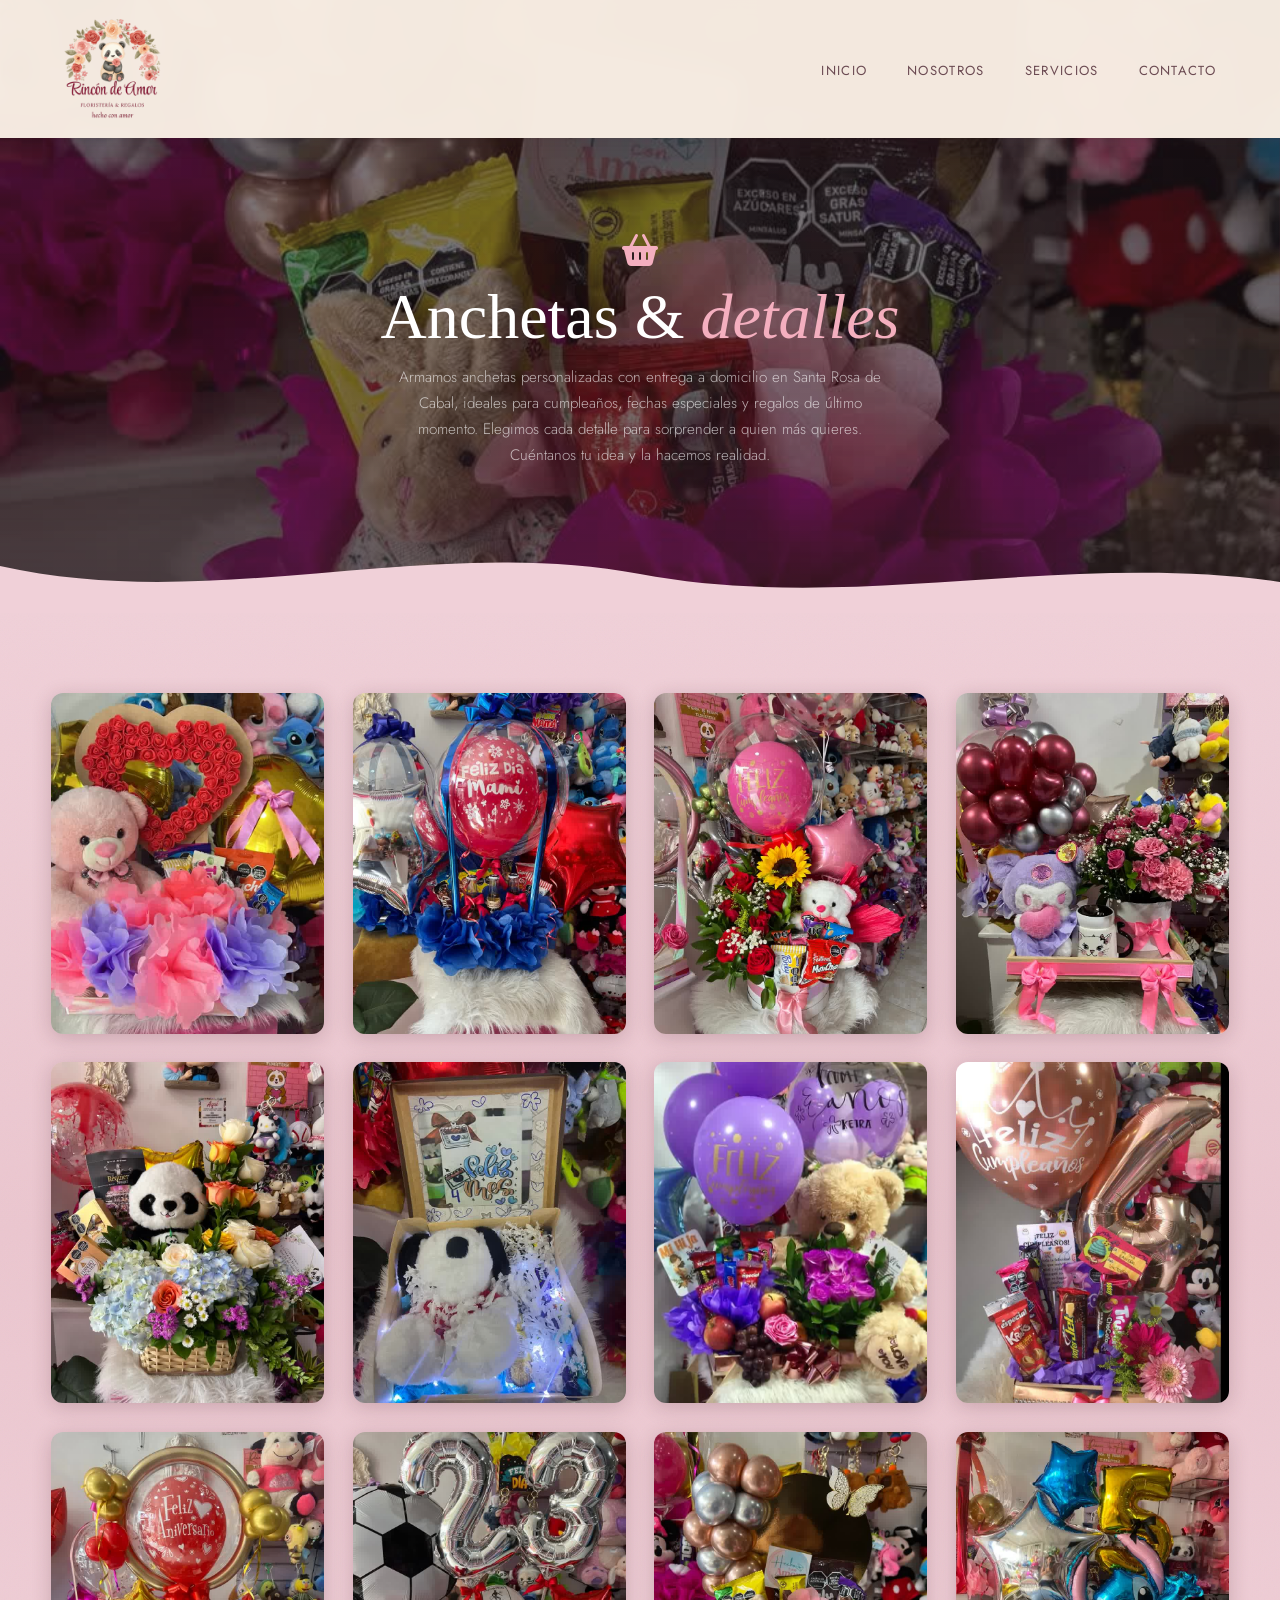
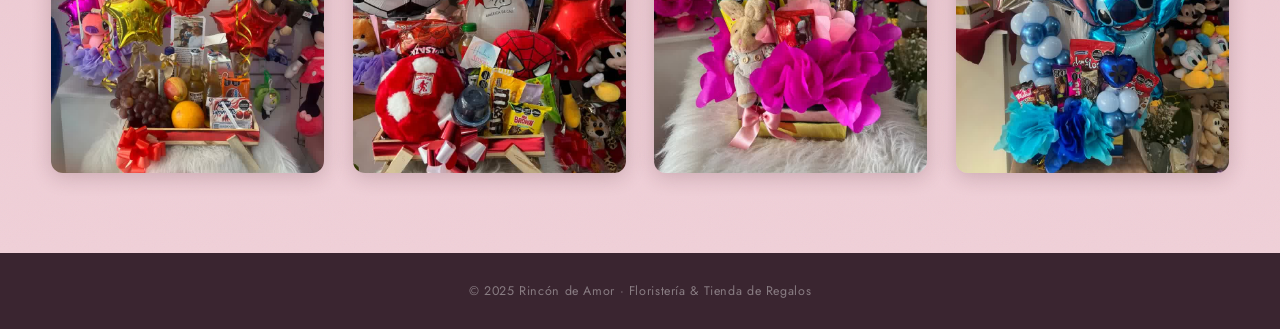
==== commit f0c8f0f5: "Cambios sutiles en las waves de transicion" ====
--- a/categorias/anchetas.html
+++ b/categorias/anchetas.html
@@ -54,7 +54,7 @@
     </div>
   </section>
 
-  <section class="cat-section">
+  <section class="cat-section tex-noise">
     <div class="cat-grid">
       <div class="cat-card reveal-scale reveal-delay-1">
         <div class="cat-card-img">
--- a/css/styles.css
+++ b/css/styles.css
@@ -49,6 +49,34 @@
 }
 
 /* ============================================
+    TEXTURE OVERLAY
+============================================ */
+.tex-noise {
+  position: relative;
+}
+
+.tex-noise::after {
+  content: '';
+  position: absolute;
+  inset: 0;
+  pointer-events: none;
+  z-index: 1;
+  opacity: 0.04;
+  background-image: url("data:image/svg+xml,%3Csvg viewBox='0 0 256 256' xmlns='http://www.w3.org/2000/svg'%3E%3Cfilter id='n'%3E%3CfeTurbulence type='fractalNoise' baseFrequency='0.85' numOctaves='4' stitchTiles='stitch'/%3E%3C/filter%3E%3Crect width='100%25' height='100%25' filter='url(%23n)'/%3E%3C/svg%3E");
+  background-repeat: repeat;
+  background-size: 200px 200px;
+}
+
+.tex-noise > * {
+  position: relative;
+  z-index: 2;
+}
+
+.tex-noise > .wave-divider {
+  z-index: 3;
+}
+
+/* ============================================
     WAVE DIVIDERS
 ============================================ */
 .wave-divider {
@@ -82,9 +110,19 @@
 .wave-to-contacto svg path  { fill: #7B2D42; }
 .wave-to-resenas svg path   { fill: var(--cream); }
 
+.wave-to-galeria svg,
+.wave-to-contacto svg {
+  height: 100px;
+}
+
 @media (max-width: 768px) {
   .wave-divider svg {
     height: 50px;
+  }
+
+  .wave-to-galeria svg,
+  .wave-to-contacto svg {
+    height: 65px;
   }
 }
 
@@ -434,7 +472,7 @@
 ============================================ */
 .nosotros {
   padding: 7rem 0;
-  background: #F0D0D8;
+  background: linear-gradient(to bottom, #F0D0D8 0%, #EBC6CF 50%, #F0D0D8 100%);
 }
 
 .nosotros .section-tag {
@@ -513,7 +551,7 @@
 ============================================ */
 .servicios {
   padding: 7rem 0;
-  background: #C27A8A;
+  background: linear-gradient(to bottom, #C27A8A 0%, #B87080 50%, #C27A8A 100%);
 }
 
 .servicios .section-tag {
@@ -731,7 +769,7 @@
 ============================================ */
 .resenas {
   padding: 7rem 0;
-  background: var(--cream);
+  background: linear-gradient(to bottom, var(--cream) 0%, #F2E4D6 50%, var(--cream) 100%);
   text-align: center;
 }
 
--- a/css/categoria.css
+++ b/css/categoria.css
@@ -103,7 +103,7 @@
 ============================================ */
 .cat-section {
   padding: 5rem 4%;
-  background: #F0D0D8;
+  background: linear-gradient(to bottom, #F0D0D8 0%, #EBC6CF 50%, #F0D0D8 100%);
 }
 
 .cat-grid {
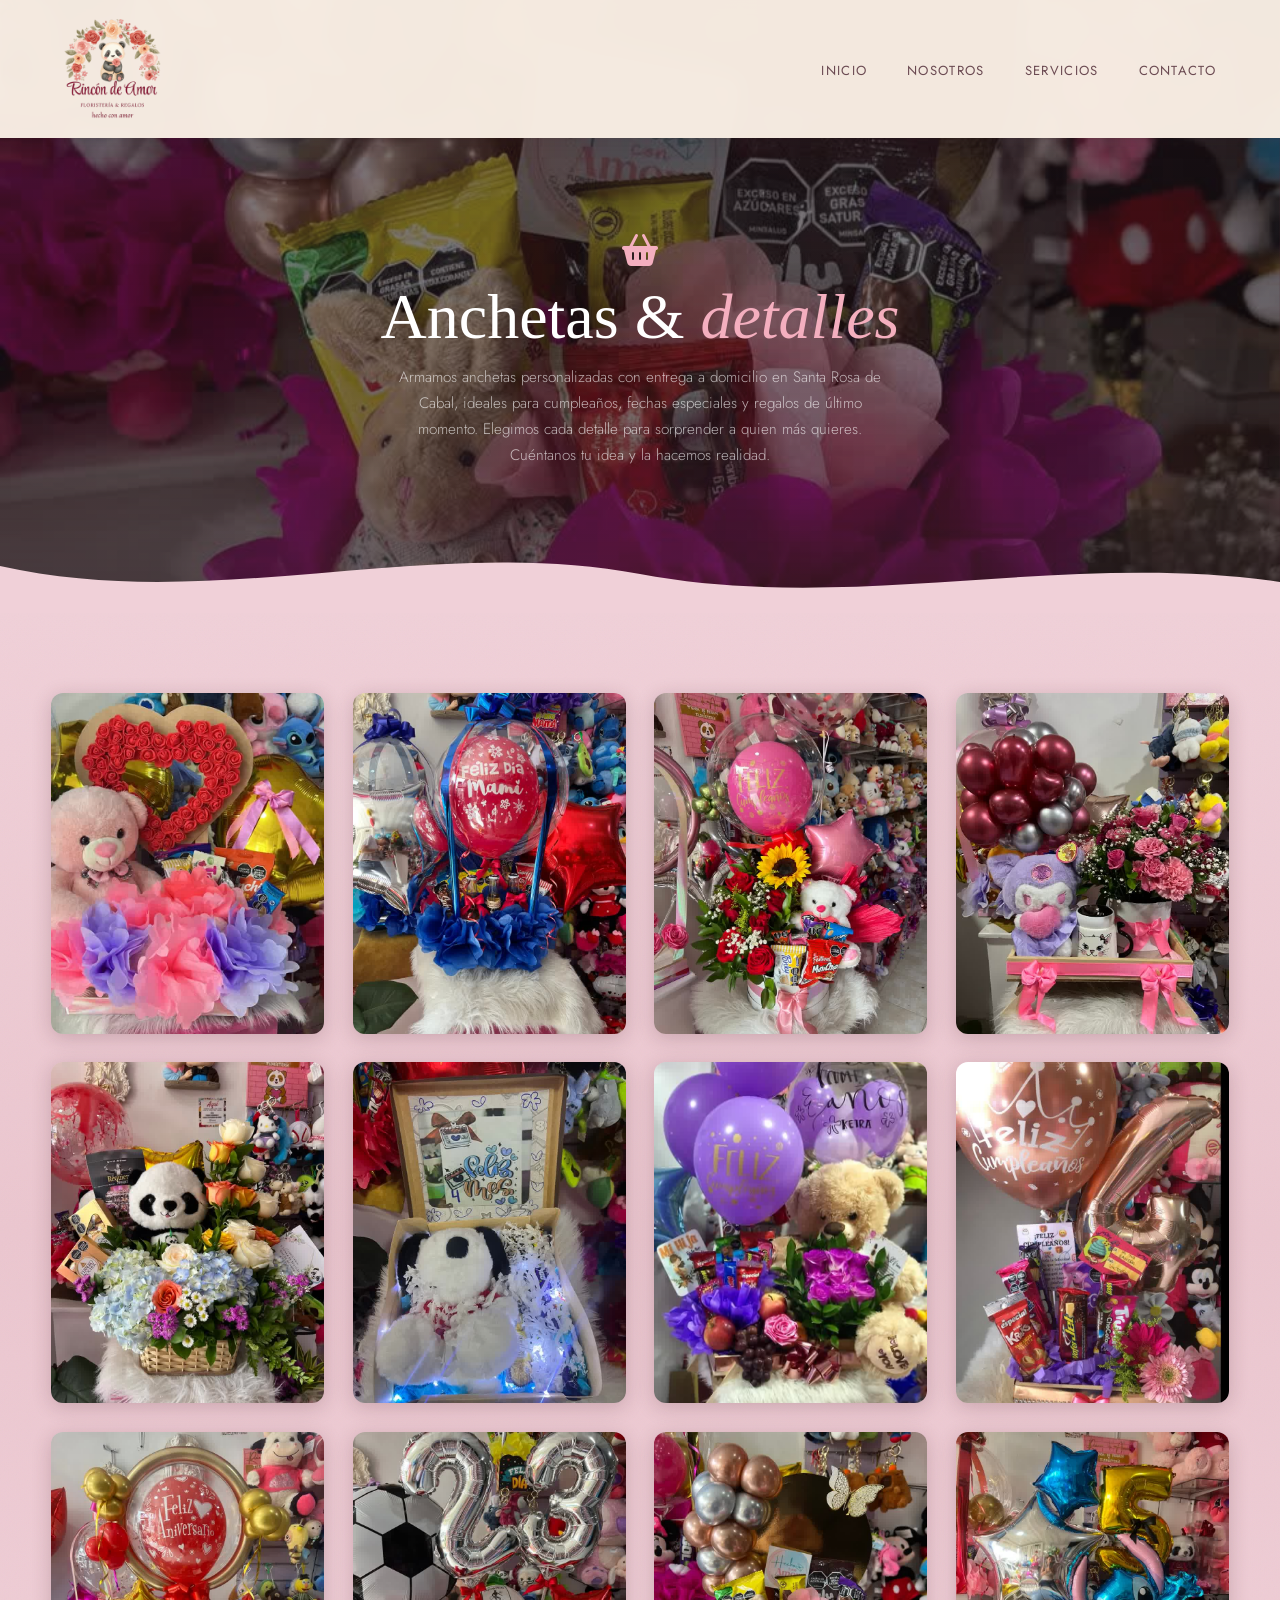
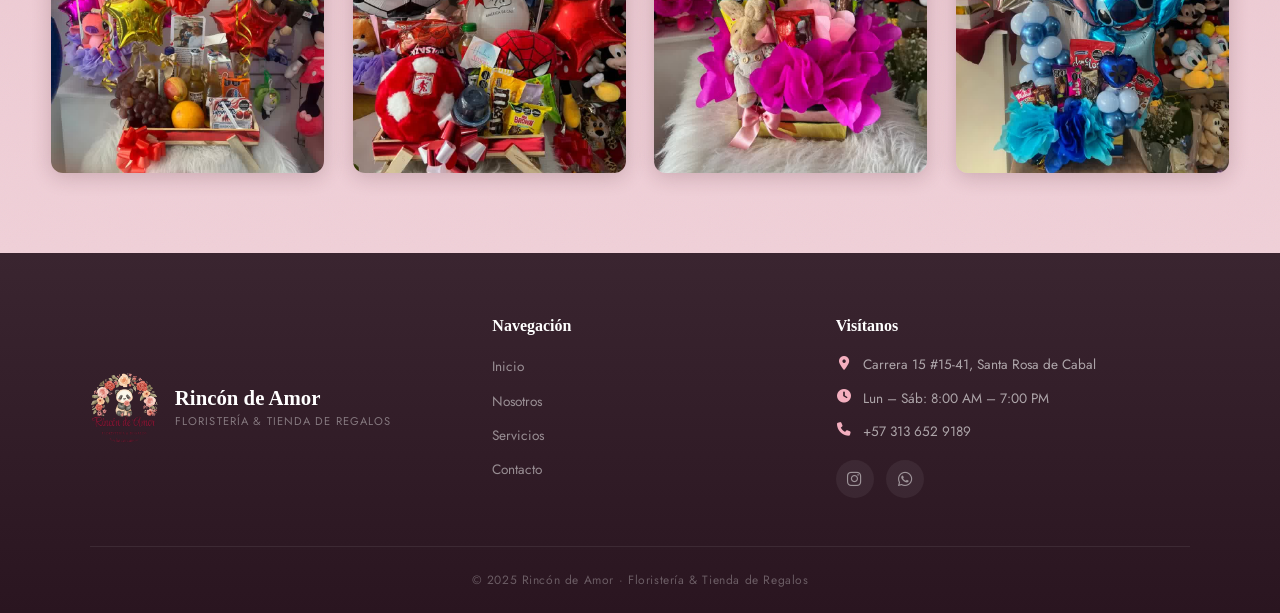
==== commit e5531e3c: "se mejoro el footer" ====
--- a/categorias/anchetas.html
+++ b/categorias/anchetas.html
@@ -179,8 +179,55 @@
     </div>
   </section>
 
+  <!-- ========== FOOTER ========== -->
   <footer class="footer">
-    <p>© 2025 Rincón de Amor · Floristería & Tienda de Regalos</p>
+    <div class="footer-inner">
+      <div class="footer-brand">
+        <img src="../images/logo.png" alt="Logo Rincón de Amor" class="footer-logo" />
+        <div class="footer-brand-text">
+          <span class="footer-brand-name">Rincón de Amor</span>
+          <span class="footer-brand-tag">Floristería & Tienda de Regalos</span>
+        </div>
+      </div>
+
+      <div class="footer-nav">
+        <h4 class="footer-heading">Navegación</h4>
+        <ul class="footer-links">
+          <li><a href="../index.html#inicio">Inicio</a></li>
+          <li><a href="../index.html#nosotros">Nosotros</a></li>
+          <li><a href="../index.html#servicios">Servicios</a></li>
+          <li><a href="../index.html#contacto">Contacto</a></li>
+        </ul>
+      </div>
+
+      <div class="footer-contact">
+        <h4 class="footer-heading">Visítanos</h4>
+        <p class="footer-info">
+          <i class="fa-solid fa-location-dot"></i>
+          Carrera 15 #15-41, Santa Rosa de Cabal
+        </p>
+        <p class="footer-info">
+          <i class="fa-solid fa-clock"></i>
+          Lun – Sáb: 8:00 AM – 7:00 PM
+        </p>
+        <p class="footer-info">
+          <i class="fa-solid fa-phone"></i>
+          +57 313 652 9189
+        </p>
+        <div class="footer-social">
+          <a href="https://instagram.com/rincon.de.amor" target="_blank" rel="noopener" aria-label="Instagram">
+            <i class="fab fa-instagram"></i>
+          </a>
+          <a href="https://wa.me/573136529189" target="_blank" rel="noopener" aria-label="WhatsApp">
+            <i class="fab fa-whatsapp"></i>
+          </a>
+        </div>
+      </div>
+    </div>
+
+    <div class="footer-bottom">
+      <p>© 2025 Rincón de Amor · Floristería & Tienda de Regalos</p>
+    </div>
   </footer>
   <script src="../js/main.js"></script>
 </body>
--- a/css/styles.css
+++ b/css/styles.css
@@ -837,16 +837,150 @@
 }
 
 /* ============================================
-   FOOTER
+    FOOTER
 ============================================ */
 .footer {
-  background: var(--dark);
-  color: rgba(255,255,255,0.4);
+  background: linear-gradient(to bottom, var(--dark) 0%, #2A1520 100%);
+  color: rgba(255, 255, 255, 0.6);
+  padding: 4rem 5% 0;
+  font-family: var(--font-sans);
+}
+
+.footer-inner {
+  display: grid;
+  grid-template-columns: 1.2fr 1fr 1.2fr;
+  gap: 3rem;
+  max-width: 1100px;
+  margin: 0 auto;
+  padding-bottom: 3rem;
+  border-bottom: 1px solid rgba(255, 255, 255, 0.08);
+}
+
+.footer-brand {
+  display: flex;
+  align-items: center;
+  gap: 1rem;
+}
+
+.footer-logo {
+  height: 70px;
+  width: auto;
+  border-radius: 50%;
+}
+
+.footer-brand-text {
+  display: flex;
+  flex-direction: column;
+  gap: 0.2rem;
+}
+
+.footer-brand-name {
+  font-family: var(--font-serif);
+  font-size: 1.3rem;
+  font-weight: 600;
+  color: var(--white);
+}
+
+.footer-brand-tag {
+  font-size: 0.7rem;
+  letter-spacing: 0.1em;
+  text-transform: uppercase;
+  color: rgba(255, 255, 255, 0.4);
+}
+
+.footer-heading {
+  font-family: var(--font-serif);
+  font-size: 1rem;
+  font-weight: 600;
+  color: var(--white);
+  margin-bottom: 1.2rem;
+}
+
+.footer-links {
+  list-style: none;
+  display: flex;
+  flex-direction: column;
+  gap: 0.7rem;
+}
+
+.footer-links a {
+  font-size: 0.85rem;
+  color: rgba(255, 255, 255, 0.5);
+  transition: color var(--transition);
+}
+
+.footer-links a:hover {
+  color: var(--pink-light);
+}
+
+.footer-info {
+  display: flex;
+  align-items: flex-start;
+  gap: 0.7rem;
+  font-size: 0.85rem;
+  margin-bottom: 0.8rem;
+  line-height: 1.5;
+}
+
+.footer-info i {
+  color: var(--pink-light);
+  margin-top: 0.15rem;
+  width: 16px;
   text-align: center;
-  padding: 1.8rem 5%;
-  font-family: var(--font-sans);
-  font-size: 0.78rem;
+  flex-shrink: 0;
+}
+
+.footer-social {
+  display: flex;
+  gap: 0.8rem;
+  margin-top: 1.2rem;
+}
+
+.footer-social a {
+  display: flex;
+  align-items: center;
+  justify-content: center;
+  width: 38px;
+  height: 38px;
+  border-radius: 50%;
+  background: rgba(255, 255, 255, 0.06);
+  color: rgba(255, 255, 255, 0.5);
+  font-size: 1.05rem;
+  transition: background var(--transition), color var(--transition), transform var(--transition);
+}
+
+.footer-social a:hover {
+  background: var(--pink-mid);
+  color: var(--white);
+  transform: translateY(-2px);
+}
+
+.footer-bottom {
+  text-align: center;
+  padding: 1.5rem 0;
+  font-size: 0.75rem;
   letter-spacing: 0.05em;
+  color: rgba(255, 255, 255, 0.3);
+}
+
+@media (max-width: 768px) {
+  .footer-inner {
+    grid-template-columns: 1fr;
+    text-align: center;
+    gap: 2.5rem;
+  }
+
+  .footer-brand {
+    justify-content: center;
+  }
+
+  .footer-info {
+    justify-content: center;
+  }
+
+  .footer-social {
+    justify-content: center;
+  }
 }
 
 /* ============================================
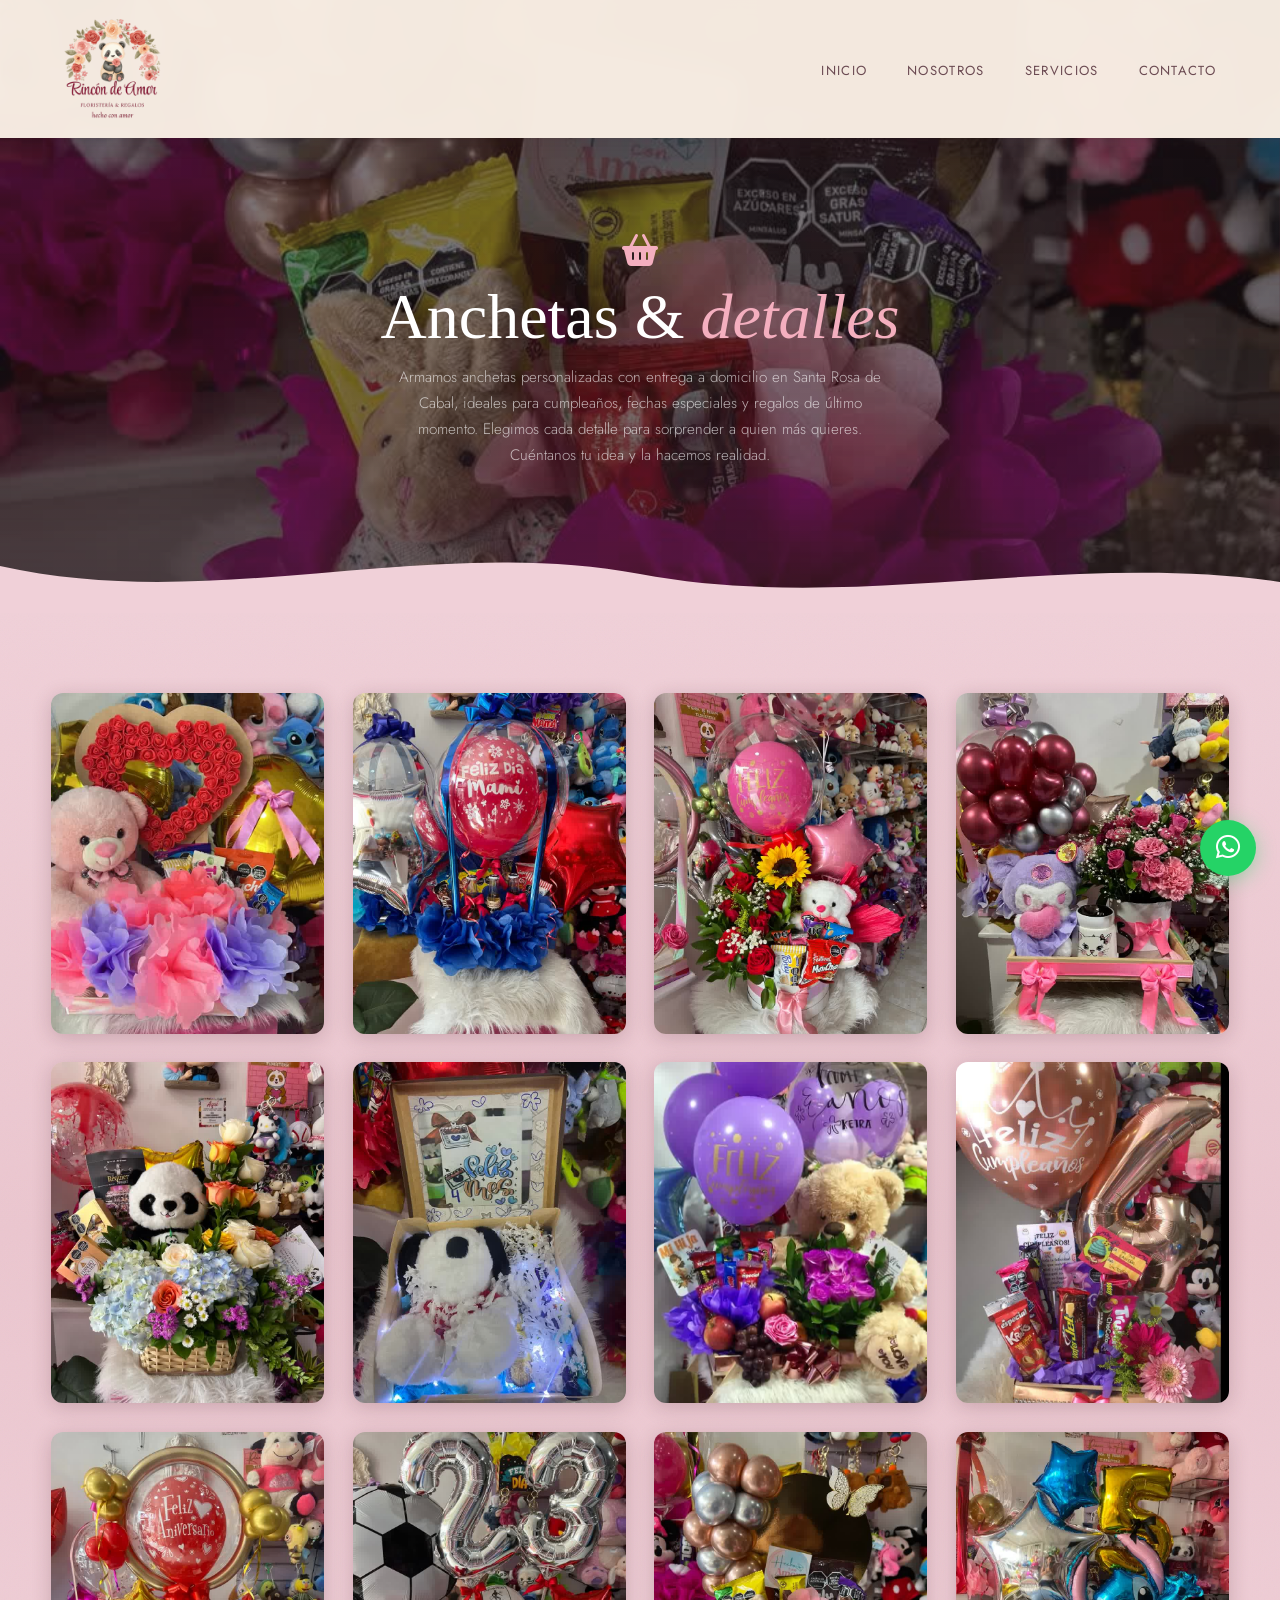
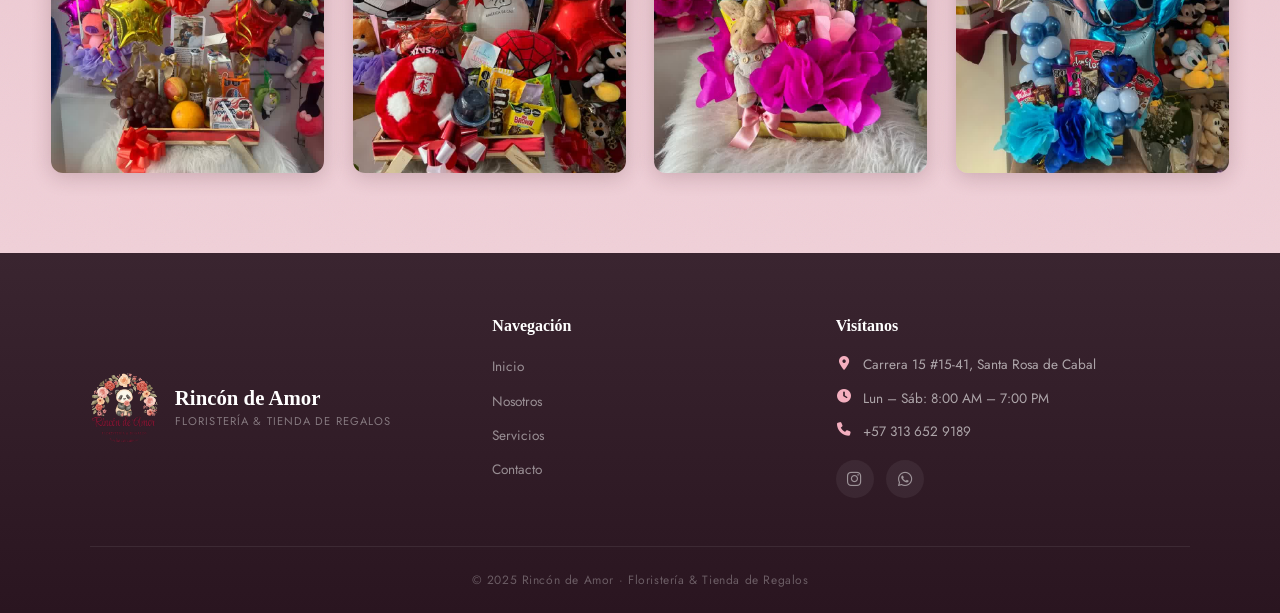
==== commit e198aa8e: "Se agrego el boton flotante de whatsapp y en la galería del index se añadió la interacción para visu" ====
--- a/categorias/anchetas.html
+++ b/categorias/anchetas.html
@@ -229,6 +229,10 @@
       <p>© 2025 Rincón de Amor · Floristería & Tienda de Regalos</p>
     </div>
   </footer>
+  <a href="https://wa.me/573136529189" target="_blank" rel="noopener" class="wa-float" aria-label="Escríbenos por WhatsApp">
+    <i class="fab fa-whatsapp"></i>
+  </a>
+
   <script src="../js/main.js"></script>
 </body>
 </html>
--- a/css/styles.css
+++ b/css/styles.css
@@ -1177,4 +1177,116 @@
   .nosotros-texto {
     padding: 3rem 2rem;
   }
+}
+
+/* ============================================
+    LIGHTBOX
+============================================ */
+.lightbox {
+  position: fixed;
+  inset: 0;
+  z-index: 2000;
+  background: rgba(0, 0, 0, 0.92);
+  display: flex;
+  align-items: center;
+  justify-content: center;
+  opacity: 0;
+  pointer-events: none;
+  transition: opacity 0.35s ease;
+}
+
+.lightbox.open {
+  opacity: 1;
+  pointer-events: auto;
+}
+
+.lightbox-img {
+  max-width: 88vw;
+  max-height: 85vh;
+  object-fit: contain;
+  border-radius: 8px;
+  transform: scale(0.92);
+  transition: transform 0.35s ease;
+}
+
+.lightbox.open .lightbox-img {
+  transform: scale(1);
+}
+
+.lightbox-close {
+  position: absolute;
+  top: 20px;
+  right: 24px;
+  background: none;
+  border: none;
+  color: rgba(255, 255, 255, 0.7);
+  font-size: 2.2rem;
+  cursor: pointer;
+  transition: color var(--transition), transform var(--transition);
+  z-index: 2;
+  line-height: 1;
+}
+
+.lightbox-close:hover {
+  color: var(--white);
+  transform: scale(1.15);
+}
+
+.lightbox-prev,
+.lightbox-next {
+  position: absolute;
+  top: 50%;
+  transform: translateY(-50%);
+  background: rgba(255, 255, 255, 0.08);
+  border: none;
+  color: rgba(255, 255, 255, 0.7);
+  font-size: 1.3rem;
+  width: 46px;
+  height: 46px;
+  border-radius: 50%;
+  cursor: pointer;
+  transition: background var(--transition), color var(--transition);
+  z-index: 2;
+}
+
+.lightbox-prev { left: 20px; }
+.lightbox-next { right: 20px; }
+
+.lightbox-prev:hover,
+.lightbox-next:hover {
+  background: rgba(255, 255, 255, 0.15);
+  color: var(--white);
+}
+
+/* ============================================
+    WHATSAPP FLOTANTE
+============================================ */
+.wa-float {
+  position: fixed;
+  bottom: 24px;
+  right: 24px;
+  z-index: 999;
+  display: flex;
+  align-items: center;
+  justify-content: center;
+  width: 56px;
+  height: 56px;
+  background: #25D366;
+  border-radius: 50%;
+  color: var(--white);
+  font-size: 1.7rem;
+  box-shadow: 0 4px 20px rgba(37, 211, 102, 0.4);
+  transition: transform var(--transition), box-shadow var(--transition);
+  animation: wa-pulse 2.5s ease-in-out infinite;
+}
+
+.wa-float:hover {
+  transform: scale(1.1);
+  box-shadow: 0 8px 30px rgba(37, 211, 102, 0.55);
+  animation: none;
+}
+
+@keyframes wa-pulse {
+  0%, 100% { box-shadow: 0 4px 20px rgba(37, 211, 102, 0.4); }
+  50% { box-shadow: 0 4px 30px rgba(37, 211, 102, 0.7), 0 0 0 12px rgba(37, 211, 102, 0.08); }
 }
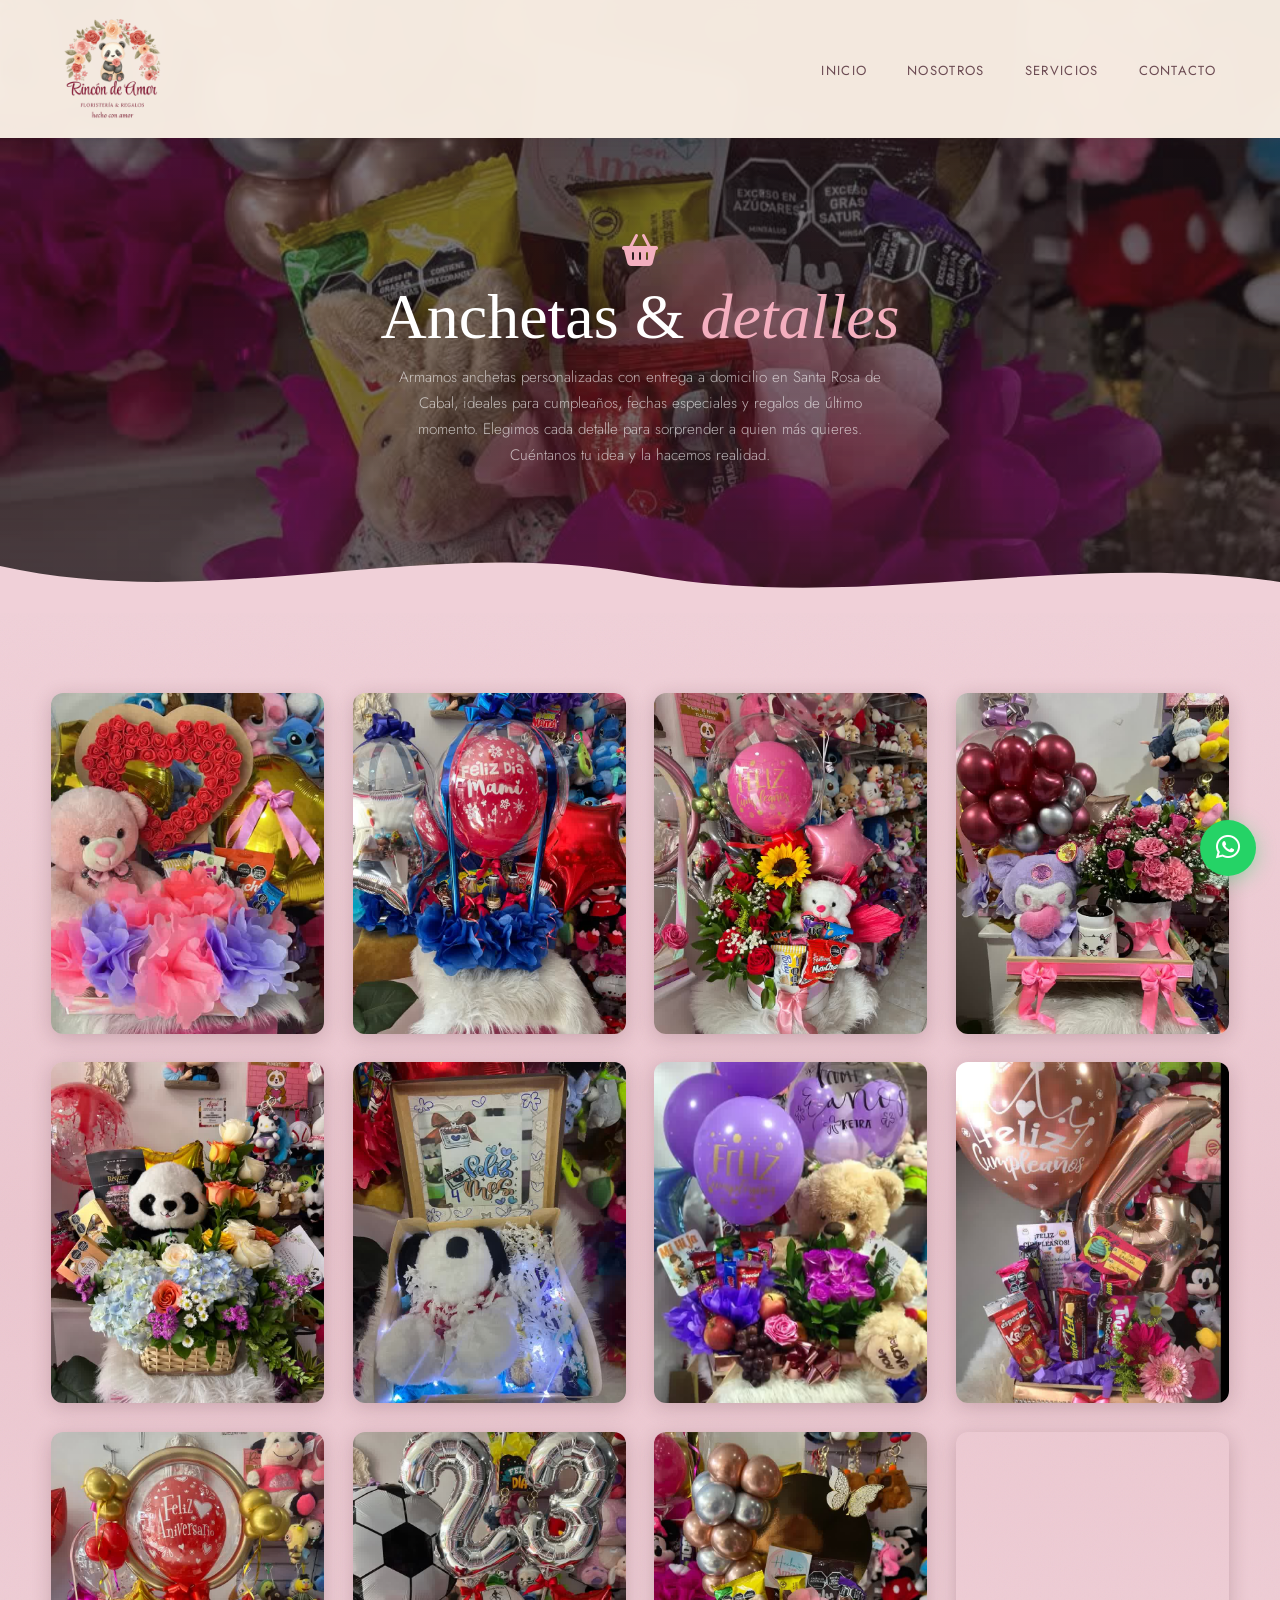
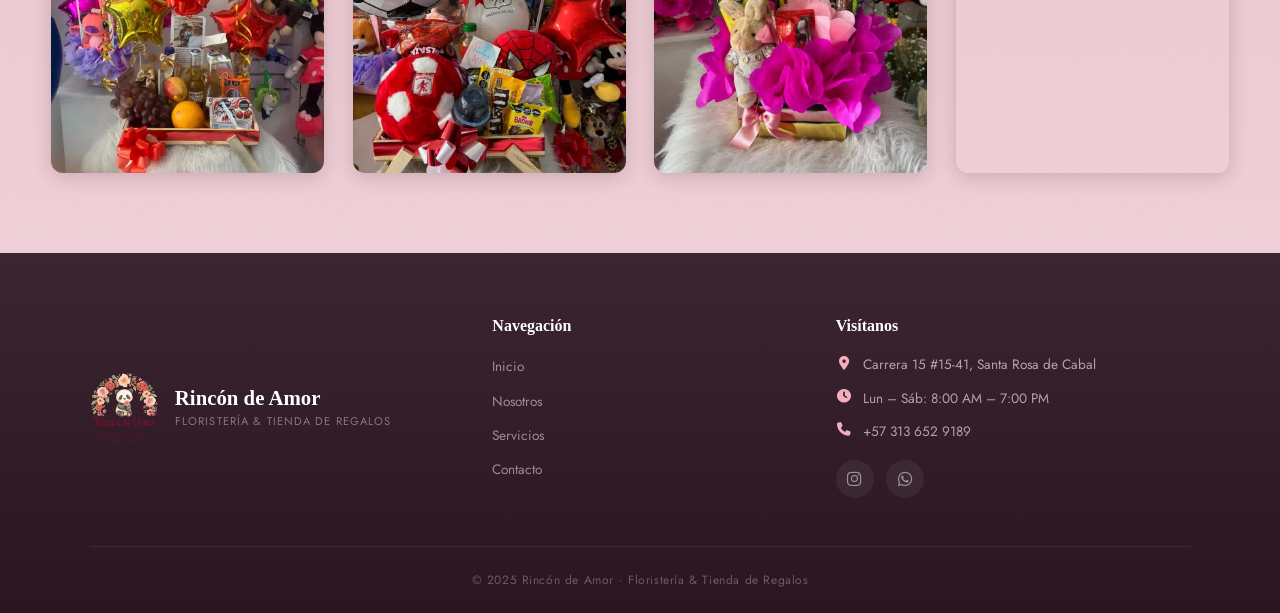
==== commit f99d9e23: "nuevas pequeñas funcionalidades agregadas más página mejorada 404" ====
--- a/categorias/anchetas.html
+++ b/categorias/anchetas.html
@@ -21,6 +21,10 @@
   <link rel="stylesheet" href="../css/categoria.css" />
 </head>
 <body>
+
+  <div class="preloader" id="preloader">
+    <img src="../images/logo.png" alt="Rincón de Amor" class="preloader-logo" />
+  </div>
 
   <nav class="navbar scrolled" id="navbar">
     <div class="nav-brand">
@@ -40,7 +44,7 @@
   </nav>
 
   <section class="cat-hero">
-  <img class="cat-hero-image" src="../images/categorias/anchetas/heroanchetas.jpeg" alt="Anchetas y detalles personalizados Rincón de Amor" />
+  <img class="cat-hero-image" src="../images/categorias/anchetas/heroanchetas.jpeg" alt="Anchetas y detalles personalizados Rincón de Amor" decoding="async" />
     <div class="cat-hero-overlay"></div>
     <div class="cat-hero-content reveal">
       <i class="fa-solid fa-basket-shopping cat-hero-icon"></i>
@@ -58,7 +62,7 @@
     <div class="cat-grid">
       <div class="cat-card reveal-scale reveal-delay-1">
         <div class="cat-card-img">
-          <img src="../images/categorias/anchetas/foto1.jpeg" alt="Ancheta 1" loading="lazy" />
+          <img src="../images/categorias/anchetas/foto1.jpeg" alt="Ancheta 1" loading="lazy" decoding="async" />
         </div>
         <div class="cat-card-body">
           <a href="https://wa.me/573136529189?text=Hola%2C%20me%20interesa%20una%20ancheta%20similar%20a%20la%20que%20vi%20en%20su%20p%C3%A1gina%20web%0Ahttps%3A%2F%2Frincondeamor.netlify.app%2Ff%2Fa1" target="_blank" class="btn-hazlo">
@@ -68,7 +72,7 @@
       </div>
       <div class="cat-card reveal-scale reveal-delay-2">
         <div class="cat-card-img">
-          <img src="../images/categorias/anchetas/foto2.jpeg" alt="Ancheta 2" loading="lazy" />
+          <img src="../images/categorias/anchetas/foto2.jpeg" alt="Ancheta 2" loading="lazy" decoding="async" />
         </div>
         <div class="cat-card-body">
           <a href="https://wa.me/573136529189?text=Hola%2C%20me%20interesa%20una%20ancheta%20similar%20a%20la%20que%20vi%20en%20su%20p%C3%A1gina%20web%0Ahttps%3A%2F%2Frincondeamor.netlify.app%2Ff%2Fa2" target="_blank" class="btn-hazlo">
@@ -78,7 +82,7 @@
       </div>
       <div class="cat-card reveal-scale reveal-delay-3">
         <div class="cat-card-img">
-          <img src="../images/categorias/anchetas/foto3.jpeg" alt="Ancheta 3" loading="lazy" />
+          <img src="../images/categorias/anchetas/foto3.jpeg" alt="Ancheta 3" loading="lazy" decoding="async" />
         </div>
         <div class="cat-card-body">
           <a href="https://wa.me/573136529189?text=Hola%2C%20me%20interesa%20una%20ancheta%20similar%20a%20la%20que%20vi%20en%20su%20p%C3%A1gina%20web%0Ahttps%3A%2F%2Frincondeamor.netlify.app%2Ff%2Fa3" target="_blank" class="btn-hazlo">
@@ -88,7 +92,7 @@
       </div>
       <div class="cat-card reveal-scale reveal-delay-4">
         <div class="cat-card-img">
-          <img src="../images/categorias/anchetas/foto4.jpeg" alt="Ancheta 4" loading="lazy" />
+          <img src="../images/categorias/anchetas/foto4.jpeg" alt="Ancheta 4" loading="lazy" decoding="async" />
         </div>
         <div class="cat-card-body">
           <a href="https://wa.me/573136529189?text=Hola%2C%20me%20interesa%20una%20ancheta%20similar%20a%20la%20que%20vi%20en%20su%20p%C3%A1gina%20web%0Ahttps%3A%2F%2Frincondeamor.netlify.app%2Ff%2Fa4" target="_blank" class="btn-hazlo">
@@ -98,7 +102,7 @@
       </div>
       <div class="cat-card reveal-scale reveal-delay-1">
         <div class="cat-card-img">
-          <img src="../images/categorias/anchetas/foto5.jpeg" alt="Ancheta 5" loading="lazy" />
+          <img src="../images/categorias/anchetas/foto5.jpeg" alt="Ancheta 5" loading="lazy" decoding="async" />
         </div>
         <div class="cat-card-body">
           <a href="https://wa.me/573136529189?text=Hola%2C%20me%20interesa%20una%20ancheta%20similar%20a%20la%20que%20vi%20en%20su%20p%C3%A1gina%20web%0Ahttps%3A%2F%2Frincondeamor.netlify.app%2Ff%2Fa5" target="_blank" class="btn-hazlo">
@@ -108,7 +112,7 @@
       </div>
       <div class="cat-card reveal-scale reveal-delay-2">
         <div class="cat-card-img">
-          <img src="../images/categorias/anchetas/foto6.jpeg" alt="Ancheta 6" loading="lazy" />
+          <img src="../images/categorias/anchetas/foto6.jpeg" alt="Ancheta 6" loading="lazy" decoding="async" />
         </div>
         <div class="cat-card-body">
           <a href="https://wa.me/573136529189?text=Hola%2C%20me%20interesa%20una%20ancheta%20similar%20a%20la%20que%20vi%20en%20su%20p%C3%A1gina%20web%0Ahttps%3A%2F%2Frincondeamor.netlify.app%2Ff%2Fa6" target="_blank" class="btn-hazlo">
@@ -118,7 +122,7 @@
       </div>
       <div class="cat-card reveal-scale reveal-delay-3">
         <div class="cat-card-img">
-          <img src="../images/categorias/anchetas/foto7.jpeg" alt="Ancheta 7" loading="lazy" />
+          <img src="../images/categorias/anchetas/foto7.jpeg" alt="Ancheta 7" loading="lazy" decoding="async" />
         </div>
         <div class="cat-card-body">
           <a href="https://wa.me/573136529189?text=Hola%2C%20me%20interesa%20una%20ancheta%20similar%20a%20la%20que%20vi%20en%20su%20p%C3%A1gina%20web%0Ahttps%3A%2F%2Frincondeamor.netlify.app%2Ff%2Fa7" target="_blank" class="btn-hazlo">
@@ -128,7 +132,7 @@
       </div>
       <div class="cat-card reveal-scale reveal-delay-4">
         <div class="cat-card-img">
-          <img src="../images/categorias/anchetas/foto8.jpeg" alt="Ancheta 8" loading="lazy" />
+          <img src="../images/categorias/anchetas/foto8.jpeg" alt="Ancheta 8" loading="lazy" decoding="async" />
         </div>
         <div class="cat-card-body">
           <a href="https://wa.me/573136529189?text=Hola%2C%20me%20interesa%20una%20ancheta%20similar%20a%20la%20que%20vi%20en%20su%20p%C3%A1gina%20web%0Ahttps%3A%2F%2Frincondeamor.netlify.app%2Ff%2Fa8" target="_blank" class="btn-hazlo">
@@ -138,7 +142,7 @@
       </div>
       <div class="cat-card reveal-scale reveal-delay-1">
         <div class="cat-card-img">
-          <img src="../images/categorias/anchetas/foto9.jpeg" alt="Ancheta 9" loading="lazy" />
+          <img src="../images/categorias/anchetas/foto9.jpeg" alt="Ancheta 9" loading="lazy" decoding="async" />
         </div>
         <div class="cat-card-body">
           <a href="https://wa.me/573136529189?text=Hola%2C%20me%20interesa%20una%20ancheta%20similar%20a%20la%20que%20vi%20en%20su%20p%C3%A1gina%20web%0Ahttps%3A%2F%2Frincondeamor.netlify.app%2Ff%2Fa9" target="_blank" class="btn-hazlo">
@@ -148,7 +152,7 @@
       </div>
       <div class="cat-card reveal-scale reveal-delay-2">
         <div class="cat-card-img">
-          <img src="../images/categorias/anchetas/foto10.jpeg" alt="Ancheta 10" loading="lazy" />
+          <img src="../images/categorias/anchetas/foto10.jpeg" alt="Ancheta 10" loading="lazy" decoding="async" />
         </div>
         <div class="cat-card-body">
           <a href="https://wa.me/573136529189?text=Hola%2C%20me%20interesa%20una%20ancheta%20similar%20a%20la%20que%20vi%20en%20su%20p%C3%A1gina%20web%0Ahttps%3A%2F%2Frincondeamor.netlify.app%2Ff%2Fa10" target="_blank" class="btn-hazlo">
@@ -158,7 +162,7 @@
       </div>
       <div class="cat-card reveal-scale reveal-delay-3">
         <div class="cat-card-img">
-          <img src="../images/categorias/anchetas/foto11.jpeg" alt="Ancheta 11" loading="lazy" />
+          <img src="../images/categorias/anchetas/foto11.jpeg" alt="Ancheta 11" loading="lazy" decoding="async" />
         </div>
         <div class="cat-card-body">
           <a href="https://wa.me/573136529189?text=Hola%2C%20me%20interesa%20una%20ancheta%20similar%20a%20la%20que%20vi%20en%20su%20p%C3%A1gina%20web%0Ahttps%3A%2F%2Frincondeamor.netlify.app%2Ff%2Fa11" target="_blank" class="btn-hazlo">
@@ -168,7 +172,7 @@
       </div>
       <div class="cat-card reveal-scale reveal-delay-4">
         <div class="cat-card-img">
-          <img src="../images/categorias/anchetas/foto12.jpeg" alt="Ancheta 12" loading="lazy" />
+          <img src="../images/categorias/anchetas/foto12.jpeg" alt="Ancheta 12" loading="lazy" decoding="async" />
         </div>
         <div class="cat-card-body">
           <a href="https://wa.me/573136529189?text=Hola%2C%20me%20interesa%20una%20ancheta%20similar%20a%20la%20que%20vi%20en%20su%20p%C3%A1gina%20web%0Ahttps%3A%2F%2Frincondeamor.netlify.app%2Ff%2Fa12" target="_blank" class="btn-hazlo">
@@ -229,6 +233,10 @@
       <p>© 2025 Rincón de Amor · Floristería & Tienda de Regalos</p>
     </div>
   </footer>
+  <button class="back-to-top" id="backToTop" aria-label="Volver arriba">
+    <i class="fa-solid fa-chevron-up"></i>
+  </button>
+
   <a href="https://wa.me/573136529189" target="_blank" rel="noopener" class="wa-float" aria-label="Escríbenos por WhatsApp">
     <i class="fab fa-whatsapp"></i>
   </a>
--- a/css/styles.css
+++ b/css/styles.css
@@ -38,6 +38,37 @@
   overflow-x: hidden;
 }
 
+/* ============================================
+    PRELOADER
+============================================ */
+.preloader {
+  position: fixed;
+  inset: 0;
+  z-index: 9999;
+  background: var(--dark);
+  display: flex;
+  align-items: center;
+  justify-content: center;
+  transition: opacity 0.5s ease, visibility 0.5s ease;
+}
+
+.preloader.hide {
+  opacity: 0;
+  visibility: hidden;
+}
+
+.preloader-logo {
+  height: 100px;
+  width: auto;
+  border-radius: 50%;
+  animation: preloader-pulse 1.2s ease-in-out infinite;
+}
+
+@keyframes preloader-pulse {
+  0%, 100% { transform: scale(1); opacity: 0.7; }
+  50% { transform: scale(1.08); opacity: 1; }
+}
+
 img {
   max-width: 100%;
   display: block;
@@ -248,7 +279,23 @@
   letter-spacing: 0.1em;
   text-transform: uppercase;
   color: rgba(255,255,255,0.85);
+  position: relative;
   transition: color var(--transition);
+}
+
+.nav-links a::after {
+  content: '';
+  position: absolute;
+  bottom: -4px;
+  left: 0;
+  width: 0;
+  height: 1.5px;
+  background: var(--terracota);
+  transition: width 0.35s ease;
+}
+
+.nav-links a:hover::after {
+  width: 100%;
 }
 
 .navbar.scrolled .nav-links a {
@@ -305,9 +352,16 @@
   height: 120%;
   object-fit: cover;
   z-index: 0;
-  filter: brightness(0.75) saturate(0.85) sepia(0.2);
-  will-change: transform;
+  filter: brightness(0.75) saturate(0.85) sepia(0.2) blur(20px);
+  opacity: 0;
+  will-change: transform, filter, opacity;
   top: 0;
+  transition: opacity 1s ease, filter 1s ease;
+}
+
+.hero-image.loaded {
+  opacity: 1;
+  filter: brightness(0.75) saturate(0.85) sepia(0.2) blur(0);
 }
 
 .hero-overlay {
@@ -537,9 +591,9 @@
 .galeria-item-overlay {
   position: absolute;
   inset: 0;
-  background: linear-gradient(to top, rgba(58,37,48,0.6) 0%, transparent 60%);
+  background: linear-gradient(to top, rgba(58,37,48,0.7) 0%, transparent 50%);
   opacity: 0;
-  transition: opacity var(--transition);
+  transition: opacity 0.4s ease;
 }
 
 .galeria-item:hover .galeria-item-overlay {
@@ -906,11 +960,27 @@
 .footer-links a {
   font-size: 0.85rem;
   color: rgba(255, 255, 255, 0.5);
+  position: relative;
   transition: color var(--transition);
+}
+
+.footer-links a::after {
+  content: '';
+  position: absolute;
+  bottom: -2px;
+  left: 0;
+  width: 0;
+  height: 1px;
+  background: var(--pink-light);
+  transition: width 0.35s ease;
 }
 
 .footer-links a:hover {
   color: var(--pink-light);
+}
+
+.footer-links a:hover::after {
+  width: 100%;
 }
 
 .footer-info {
@@ -1016,6 +1086,10 @@
     font-size: 1rem;
   }
 
+  .nav-links a::after {
+    display: none;
+  }
+
   .servicios-grid {
     grid-template-columns: 1fr 1fr;
   }
@@ -1177,6 +1251,56 @@
   .nosotros-texto {
     padding: 3rem 2rem;
   }
+}
+
+/* ============================================
+    404 PAGE
+============================================ */
+.error-page {
+  min-height: 70vh;
+  display: flex;
+  align-items: center;
+  justify-content: center;
+  text-align: center;
+  padding: 8rem 5% 4rem;
+  background: linear-gradient(to bottom, var(--dark) 0%, #2A1520 100%);
+}
+
+.error-content {
+  max-width: 500px;
+}
+
+.error-code {
+  font-family: var(--font-serif);
+  font-size: clamp(6rem, 15vw, 10rem);
+  font-weight: 700;
+  color: rgba(255, 255, 255, 0.06);
+  line-height: 1;
+  display: block;
+  margin-bottom: -1rem;
+}
+
+.error-title {
+  font-family: var(--font-serif);
+  font-size: clamp(1.8rem, 4vw, 2.6rem);
+  font-weight: 300;
+  color: var(--white);
+  margin-bottom: 1rem;
+  line-height: 1.2;
+}
+
+.error-title em {
+  font-style: italic;
+  color: var(--pink-light);
+}
+
+.error-text {
+  font-family: var(--font-sans);
+  font-size: 1rem;
+  font-weight: 300;
+  color: rgba(255, 255, 255, 0.6);
+  margin-bottom: 2.5rem;
+  line-height: 1.7;
 }
 
 /* ============================================
@@ -1259,6 +1383,43 @@
 }
 
 /* ============================================
+    BACK TO TOP
+============================================ */
+.back-to-top {
+  position: fixed;
+  bottom: 90px;
+  right: 24px;
+  z-index: 998;
+  display: flex;
+  align-items: center;
+  justify-content: center;
+  width: 42px;
+  height: 42px;
+  background: rgba(58, 37, 48, 0.8);
+  backdrop-filter: blur(6px);
+  border: none;
+  border-radius: 50%;
+  color: rgba(255, 255, 255, 0.7);
+  font-size: 1rem;
+  cursor: pointer;
+  opacity: 0;
+  transform: translateY(10px);
+  pointer-events: none;
+  transition: opacity 0.35s ease, transform 0.35s ease, background var(--transition), color var(--transition);
+}
+
+.back-to-top.show {
+  opacity: 1;
+  transform: translateY(0);
+  pointer-events: auto;
+}
+
+.back-to-top:hover {
+  background: var(--dark);
+  color: var(--white);
+}
+
+/* ============================================
     WHATSAPP FLOTANTE
 ============================================ */
 .wa-float {
